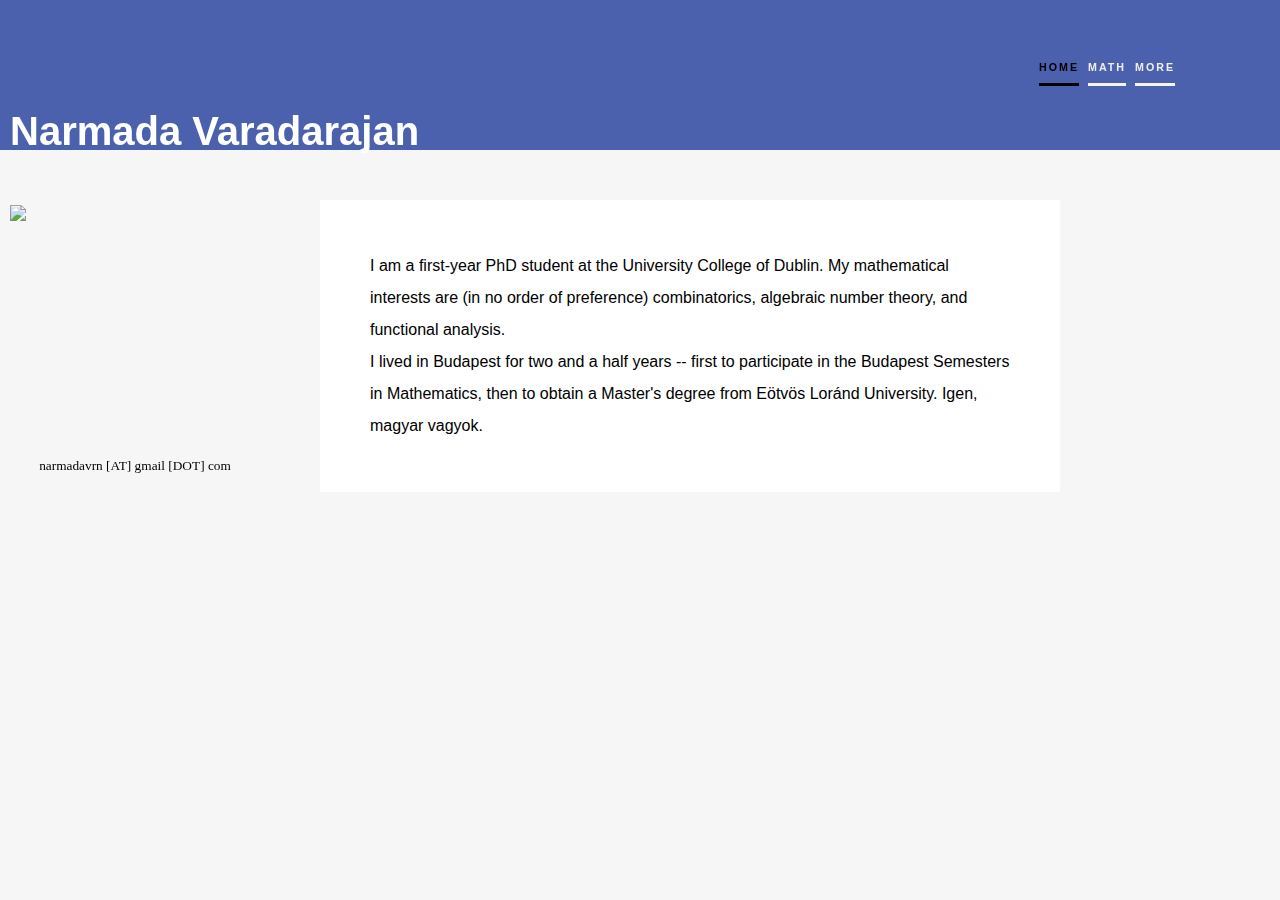
==== index.html @ 2fba57bf "Update index.html" ====
<!DOCTYPE html>
<html>
	<head>
		<title>Narmada Varadarajan</title>
		<link rel="stylesheet" type="text/css" href="/css/main.css">
		<meta name="viewport" content="width=device-width, initial-scale=1.0">

	<script>	
window.onscroll = function() {scrollFunction()};
	function scrollFunction() {
  if (document.body.scrollTop > 50 || document.documentElement.scrollTop > 50) {
   	 document.getElementById("topbar").style.height = "50px";
	  document.getElementById("title").style.fontSize = "12pt";
	  document.getElementById("links").style.height = "20px";
	  document.getElementById("links").style.padding = "15px";
  } else {
   	 document.getElementById("topbar").style.height = "150px";
	  document.getElementById("title").style.fontSize = "30pt";
	  document.getElementById("links").style.height = "50px";
	  document.getElementById("links").style.padding = "50px";
  }
}
		</script>		
	</head>
	<body>
		<div id="topbar">
			<div id="title"> Narmada Varadarajan </div>
		<div id="links">
			<a href="/" class="active">Home</a>
			<a href="/math">Math</a>
			<a href="/more">More</a>
		</div>	
		</div>
		<div id="sbimg">	
		<img src="photo.JPG">	
		</div>	
		<div id="email"> narmadavrn [AT] gmail [DOT] com</div>
		<div id="content">
		<div class="desc">		    
		I am a first-year PhD student at the University College of Dublin.
		My mathematical interests are (in no order of preference) combinatorics, algebraic number theory, and functional analysis.	
		<br />
		I lived in Budapest for two and a half years -- first to participate in the Budapest Semesters in Mathematics, then to obtain a Master's degree from
		E&ouml;tv&ouml;s Lor&aacute;nd University.
		Igen, magyar vagyok.
		</div>	 
		</div>
	</body>
</html>
---- css/main.css ----
body {
    background-color:#f6f6f6;
    line-height:200%;
}


h1 {
    font-size: 14px;
    font-family:'Helvetica', 'Arial', 'Sans-Serif';
}
p {
    line-height: 2em;
}


 a{  
 color: #4c61ab;
 text-decoration: none;
 transition:0.4s;
}

 a:hover{
    color: #000;
    text-decoration: none;
    transition:0.4s;
}


#topbar {
    position:fixed;
    top:0px;
    left:0px;
    width:100%;
    height:150px;
    background-color:#4c61ad;
    text-align:center;
    z-index:1000;
    transition:0.2s;
}



#links{
        position:absolute;
        right:50px;
        transition:0.2s;
        height:50px;
        padding:50px;
}

#links a {
        display:inline-block;
        color:#eee;
        letter-spacing:2px;
        font-family:'Helvetica'; 
        font-size:8pt;
        margin-right:5px;
        text-transform:uppercase;
        font-weight:bold;
        text-align:center;
        border-bottom:3px solid #f6f6f6;
 }

#links a:hover {
    color:#000;
    text-decoration:none;
    border-bottom:3px solid #000;
}
#links a.active {
    color:#000;
    text-decoration:none;
    border-bottom:3px solid #000;
}

#links a.active-link {
    color:#000;
    text-decoration:none;
    border-bottom:3px solid #000;
}

#title{
 font-family: 'Helvetica';
 font-size:30pt;
 font-weight:bold;
 color:#fff;  
 position:absolute;
 left:10px;
 bottom:3px;   
 transition:0.2s;   
}

#sbimg {
 position:fixed;
 left:10px;
 top:200px; 
 z-index:200;
}
#sbimg img{  
 display:inline-block;   
 max-width:250px;  
  height:auto;  
}

#email{
 position:fixed;
 left:10px;
 top:450px;
 width:250px;
 height:auto;
 text-align:center;
 font-size:10pt;   
}

@media screen and (max-width: 600px) {
    #sbimg{
     position:absolute;
     top:170px;       
     left:50%;
     margin-left:-75px;  
    }
    #sbimg img{
     display:block;   
     width:150px;  
    }
    
    #email{
      position:absolute;
     top:340px;       
     left:50%;
     width:150px;   
     margin-left:-75px;    
    }
}

.desc{
 font-family:'Helvetica', 'Arial', 'Sans-Serif';
 font-size:12pt;
 width:100%;  
  height:auto;  
}

.column{
    width:30%;
    height:auto;
    padding:5px;
    float:left;
}
.row{
 margin-top:5px;
 margin-bottom:5px;   
}
.row::after {
  content: "";
  clear: both;
  display: table;
}

.book{
    width:220px;
    height:150px;
    float:left;
    margin:3px;
}

@media screen and (max-width: 600px) {
    .book{
     display:block;
     max-width:100%;
     height:auto;   
    }

}

.cover{
 width:100px;
 height:150px;  
 float:left;
 margin:auto 0px auto 0px;   
}

.author{
 width:75px;
 height:120px;
 padding:30px 5px 5px 5px;
 font-size:8pt;
 float:left;
 margin:auto 5px;   
 line-height:100%;   
    
}

#content{
 position:absolute;
 top:200px;
 left:25%;
 padding:50px;
 background:#fff;
 width:50%;     
 z-index:500;   
}
#content li{
 padding: 5px;   
}
#content img{
 display:block;
 margin:auto;
 max-width:80%;
height:auto;  
}
@media screen and (max-width: 600px) {
    #content{
     position:absolute;
     top:370px;
     width:80%;
     left:5%;
     padding:5%;      
    }

}
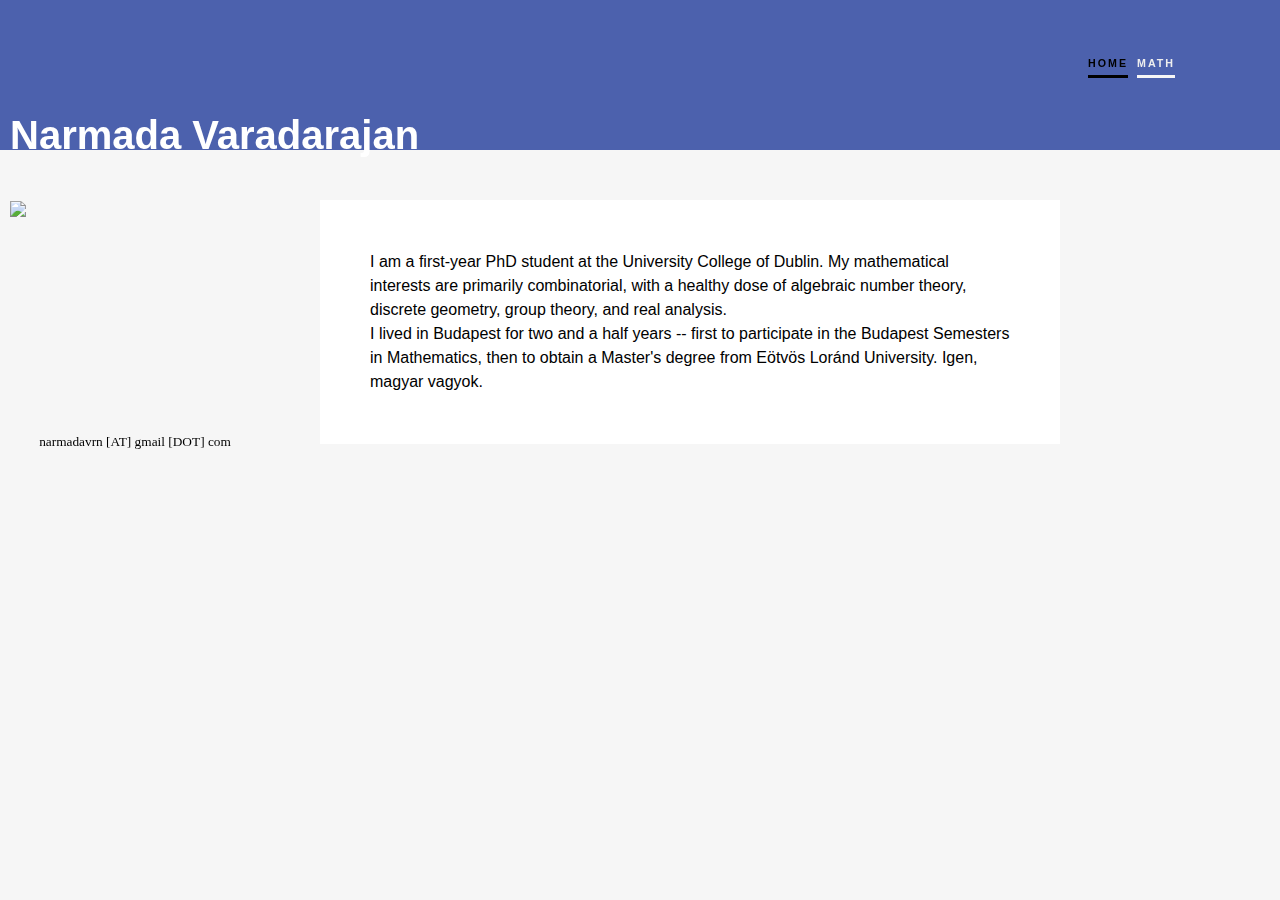
==== commit c19ec19d: "Update index.html" ====
--- a/index.html
+++ b/index.html
@@ -28,7 +28,6 @@
 		<div id="links">
 			<a href="/" class="active">Home</a>
 			<a href="/math">Math</a>
-			<a href="/more">More</a>
 		</div>	
 		</div>
 		<div id="sbimg">	
@@ -38,7 +37,7 @@
 		<div id="content">
 		<div class="desc">		    
 		I am a first-year PhD student at the University College of Dublin.
-		My mathematical interests are (in no order of preference) combinatorics, algebraic number theory, and functional analysis.	
+		My mathematical interests are primarily combinatorial, with a healthy dose of algebraic number theory, discrete geometry, group theory, and real analysis.	
 		<br />
 		I lived in Budapest for two and a half years -- first to participate in the Budapest Semesters in Mathematics, then to obtain a Master's degree from
 		E&ouml;tv&ouml;s Lor&aacute;nd University.
--- a/css/main.css
+++ b/css/main.css
@@ -1,6 +1,6 @@
 body {
     background-color:#f6f6f6;
-    line-height:200%;
+    line-height:150%;
 }
 
 
@@ -8,9 +8,7 @@
     font-size: 14px;
     font-family:'Helvetica', 'Arial', 'Sans-Serif';
 }
-p {
-    line-height: 2em;
-}
+
 
 
  a{  
@@ -104,7 +102,7 @@
 #email{
  position:fixed;
  left:10px;
- top:450px;
+ top:430px;
  width:250px;
  height:auto;
  text-align:center;
@@ -125,10 +123,9 @@
     
     #email{
       position:absolute;
-     top:340px;       
-     left:50%;
-     width:150px;   
-     margin-left:-75px;    
+     top:315px;       
+     left:10%;
+     width:80%;   
     }
 }
 
@@ -210,7 +207,7 @@
 @media screen and (max-width: 600px) {
     #content{
      position:absolute;
-     top:370px;
+     top:350px;
      width:80%;
      left:5%;
      padding:5%;      
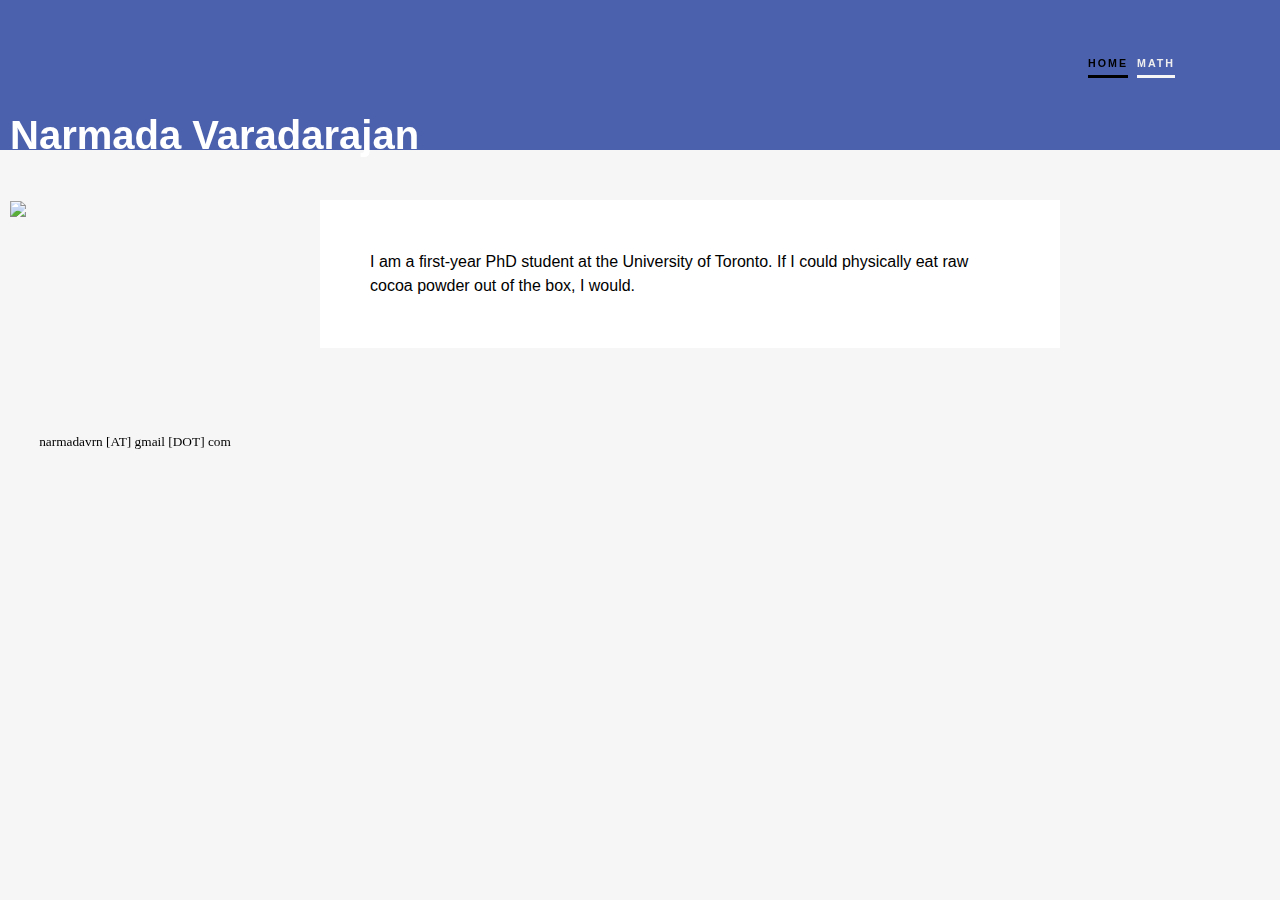
==== commit c9ce8379: "Update index.html" ====
--- a/index.html
+++ b/index.html
@@ -36,12 +36,8 @@
 		<div id="email"> narmadavrn [AT] gmail [DOT] com</div>
 		<div id="content">
 		<div class="desc">		    
-		I am a first-year PhD student at the University College of Dublin.
-		My mathematical interests are primarily combinatorial, with a healthy dose of algebraic number theory, discrete geometry, group theory, and real analysis.	
-		<br />
-		I lived in Budapest for two and a half years -- first to participate in the Budapest Semesters in Mathematics, then to obtain a Master's degree from
-		E&ouml;tv&ouml;s Lor&aacute;nd University.
-		Igen, magyar vagyok.
+		I am a first-year PhD student at the University of Toronto.
+			If I could physically eat raw cocoa powder out of the box, I would.
 		</div>	 
 		</div>
 	</body>
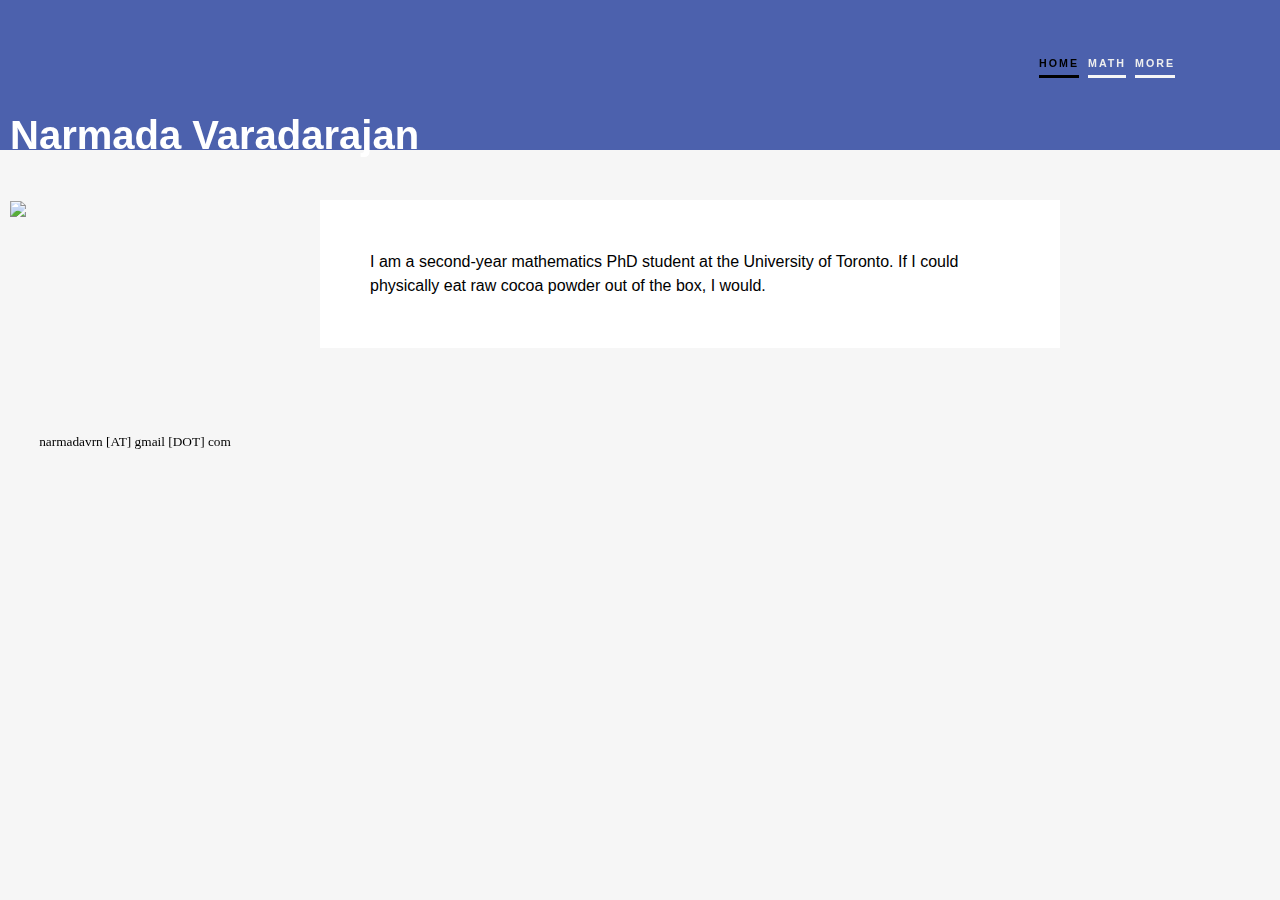
==== commit 651146e2: "Update index.html" ====
--- a/index.html
+++ b/index.html
@@ -28,6 +28,7 @@
 		<div id="links">
 			<a href="/" class="active">Home</a>
 			<a href="/math">Math</a>
+			<a href="/more">More</a>
 		</div>	
 		</div>
 		<div id="sbimg">	
@@ -36,7 +37,7 @@
 		<div id="email"> narmadavrn [AT] gmail [DOT] com</div>
 		<div id="content">
 		<div class="desc">		    
-		I am a first-year PhD student at the University of Toronto.
+		I am a second-year mathematics PhD student at the University of Toronto.
 			If I could physically eat raw cocoa powder out of the box, I would.
 		</div>	 
 		</div>
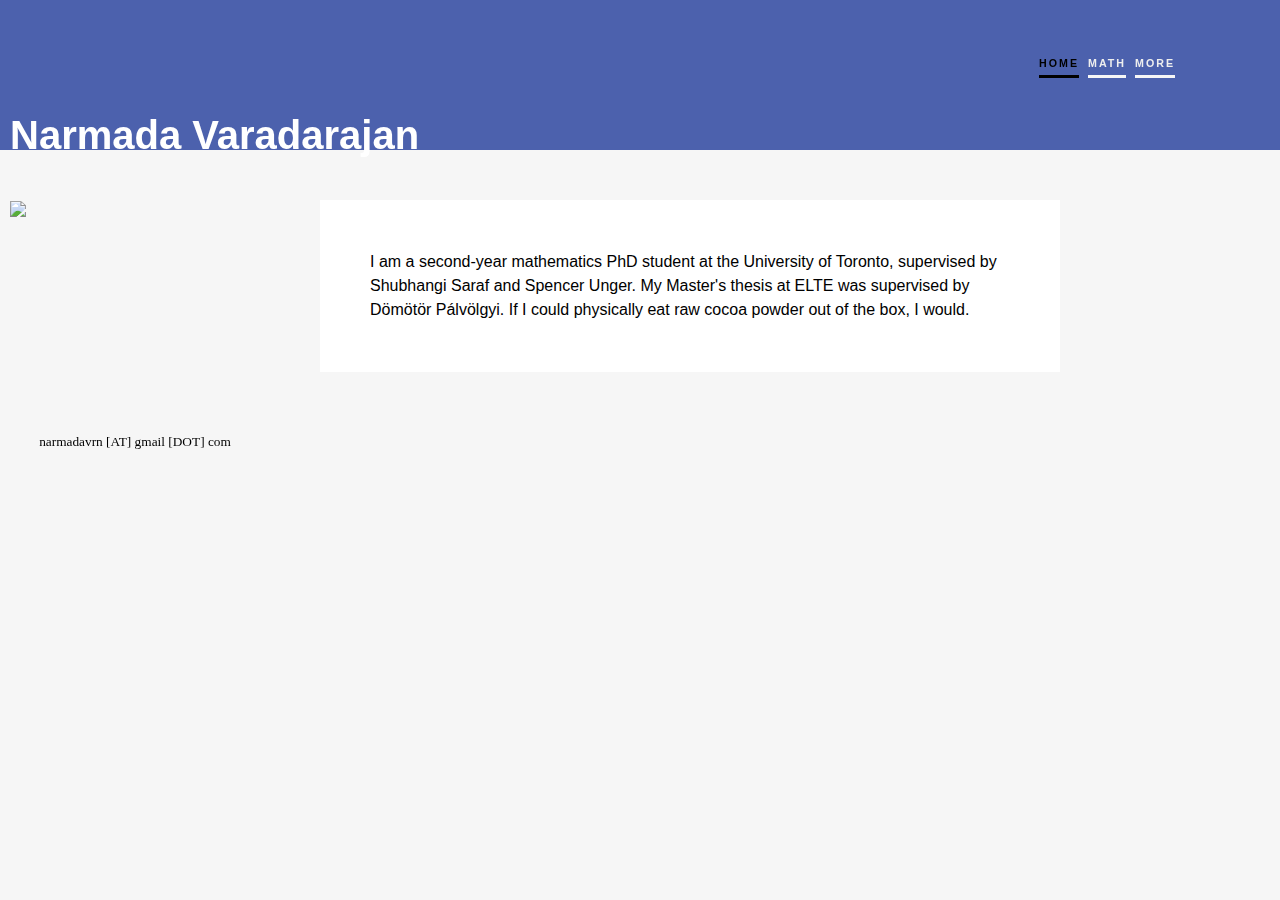
==== commit 935bae64: "Update index.html" ====
--- a/index.html
+++ b/index.html
@@ -37,7 +37,8 @@
 		<div id="email"> narmadavrn [AT] gmail [DOT] com</div>
 		<div id="content">
 		<div class="desc">		    
-		I am a second-year mathematics PhD student at the University of Toronto.
+		I am a second-year mathematics PhD student at the University of Toronto, supervised by Shubhangi Saraf and Spencer Unger.
+			My Master's thesis at ELTE was supervised by D&#246;m&#246;t&#246;r P&#225;lv&#246;lgyi.
 			If I could physically eat raw cocoa powder out of the box, I would.
 		</div>	 
 		</div>
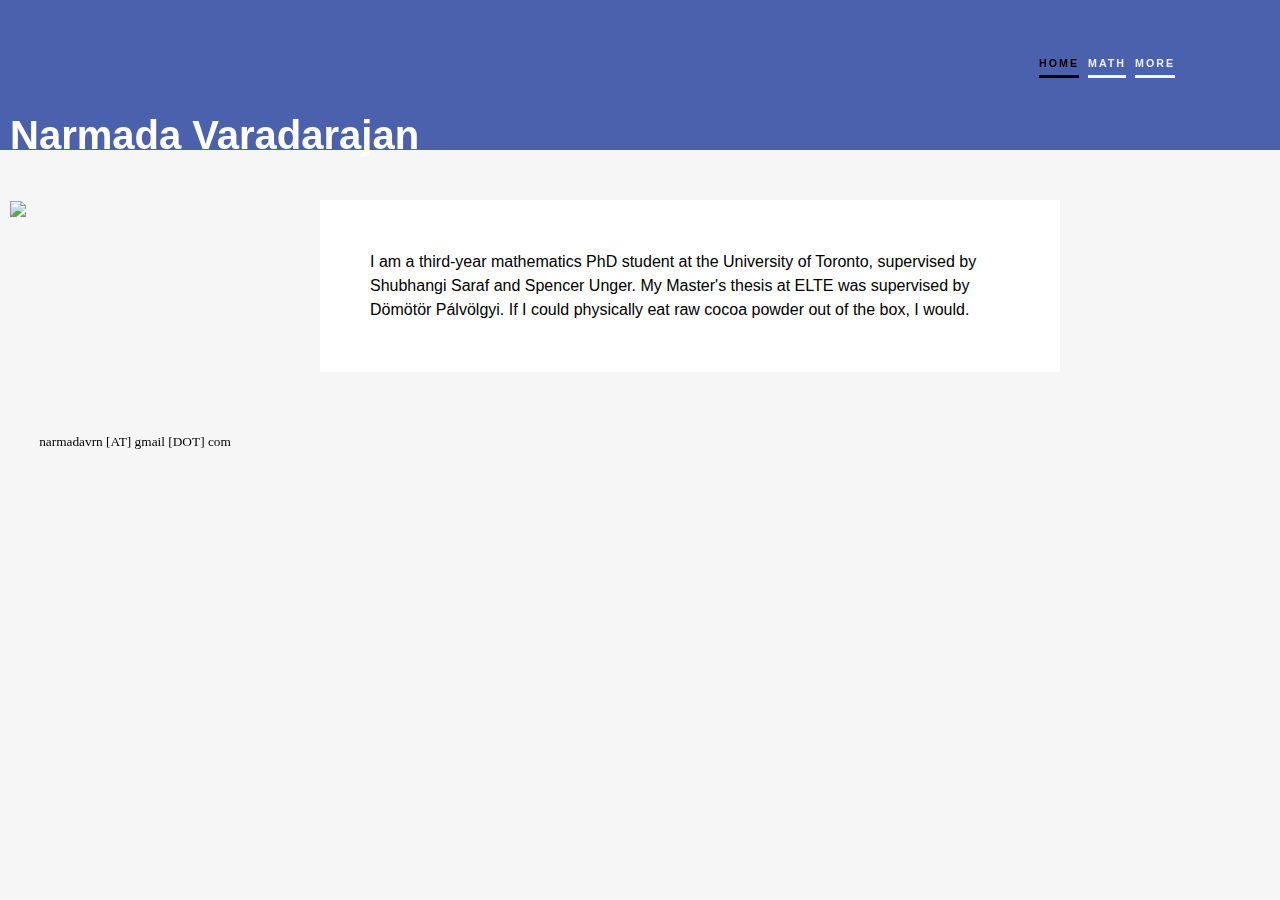
==== commit 3afe9a06: "Update index.html" ====
--- a/index.html
+++ b/index.html
@@ -37,7 +37,7 @@
 		<div id="email"> narmadavrn [AT] gmail [DOT] com</div>
 		<div id="content">
 		<div class="desc">		    
-		I am a second-year mathematics PhD student at the University of Toronto, supervised by Shubhangi Saraf and Spencer Unger.
+		I am a third-year mathematics PhD student at the University of Toronto, supervised by Shubhangi Saraf and Spencer Unger.
 			My Master's thesis at ELTE was supervised by D&#246;m&#246;t&#246;r P&#225;lv&#246;lgyi.
 			If I could physically eat raw cocoa powder out of the box, I would.
 		</div>	 
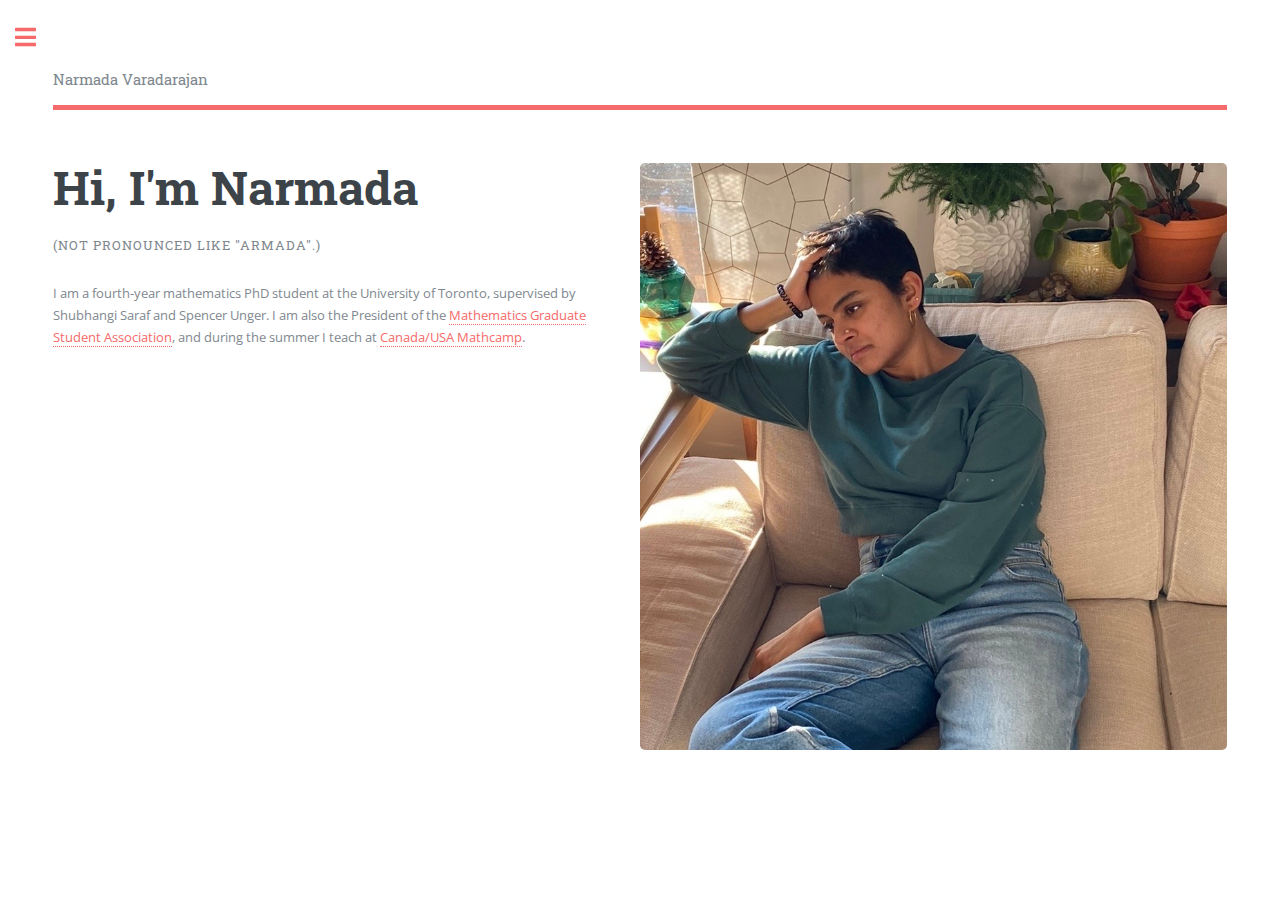
==== commit cf45b566: "Add files via upload" ====
--- a/index.html
+++ b/index.html
@@ -1,46 +1,96 @@
-<!DOCTYPE html>
-<html>
-	<head>
-		<title>Narmada Varadarajan</title>
-		<link rel="stylesheet" type="text/css" href="/css/main.css">
-		<meta name="viewport" content="width=device-width, initial-scale=1.0">
-
-	<script>	
-window.onscroll = function() {scrollFunction()};
-	function scrollFunction() {
-  if (document.body.scrollTop > 50 || document.documentElement.scrollTop > 50) {
-   	 document.getElementById("topbar").style.height = "50px";
-	  document.getElementById("title").style.fontSize = "12pt";
-	  document.getElementById("links").style.height = "20px";
-	  document.getElementById("links").style.padding = "15px";
-  } else {
-   	 document.getElementById("topbar").style.height = "150px";
-	  document.getElementById("title").style.fontSize = "30pt";
-	  document.getElementById("links").style.height = "50px";
-	  document.getElementById("links").style.padding = "50px";
-  }
-}
-		</script>		
-	</head>
-	<body>
-		<div id="topbar">
-			<div id="title"> Narmada Varadarajan </div>
-		<div id="links">
-			<a href="/" class="active">Home</a>
-			<a href="/math">Math</a>
-			<a href="/more">More</a>
-		</div>	
-		</div>
-		<div id="sbimg">	
-		<img src="photo.JPG">	
-		</div>	
-		<div id="email"> narmadavrn [AT] gmail [DOT] com</div>
-		<div id="content">
-		<div class="desc">		    
-		I am a third-year mathematics PhD student at the University of Toronto, supervised by Shubhangi Saraf and Spencer Unger.
-			My Master's thesis at ELTE was supervised by D&#246;m&#246;t&#246;r P&#225;lv&#246;lgyi.
-			If I could physically eat raw cocoa powder out of the box, I would.
-		</div>	 
-		</div>
-	</body>
-</html>
+<!DOCTYPE HTML>
+<!--
+	Editorial by HTML5 UP
+	html5up.net | @ajlkn
+	Free for personal and commercial use under the CCA 3.0 license (html5up.net/license)
+-->
+<html>
+	<head>
+		<title>Narmada</title>
+		<meta charset="utf-8" />
+		<meta name="viewport" content="width=device-width, initial-scale=1, user-scalable=no" />
+		<link rel="stylesheet" href="assets/css/main.css" />
+	</head>
+	<body class="is-preload">
+
+		<!-- Wrapper -->
+			<div id="wrapper">
+
+				<!-- Main -->
+					<div id="main">
+						<div class="inner">
+
+							<!-- Header -->
+								<header id="header">
+									<a href="index.html" class="logo">Narmada Varadarajan</a>
+						
+								</header>
+
+							<!-- Banner -->
+								<section id="banner">
+									<div class="content">
+										<header>
+											<h1>Hi, I'm Narmada</h1>
+											<p>(Not pronounced like "armada".)</p>
+										</header>
+										<p>I am a fourth-year mathematics PhD student at the University of Toronto, supervised by Shubhangi Saraf and Spencer Unger.
+										I am also the President of the <a href="https://www.math.utoronto.ca/mgsa/">Mathematics Graduate Student Association</a>, and during the summer I teach at <a href="https://mathcamp.org/">Canada/USA Mathcamp</a>.</p>
+									</div>
+									<span class="image object">
+										<img src="images/couch.jpg" alt="" />
+									</span>
+								</section>
+						</div>
+					</div>
+
+								
+				<!-- Sidebar -->
+					<div id="sidebar">
+						<div class="inner">
+
+							<!-- Menu -->
+								<nav id="menu">
+									<header class="major">
+										<h2>Menu</h2>
+									</header>
+									<ul>
+										<li><a href="index.html">Home</a></li>
+										<li><a href="math.html">Math</a></li>
+										<li><a href="teaching.html">Teaching and outreach</a></li>
+										<li><a href="more.html">And more</a></li>
+									</ul>
+								</nav>
+
+							<!-- Section -->
+								<section>
+									<header class="major">
+										<h2>Contact</h2>
+									</header>
+									<ul class="contact">
+										<li class="icon solid fa-envelope">narmadavrn [AT] gmail [DOT] com</li>
+										<!--
+										<li class="icon solid fa-home">1234 Somewhere Road #8254<br />
+										Nashville, TN 00000-0000</li>
+										-->
+									</ul>
+								</section>
+
+							<!-- Footer -->
+								<footer id="footer">
+									<p class="copyright">&copy; Design: <a href="https://html5up.net">HTML5 UP</a>.</p>
+								</footer>
+
+						</div>
+					</div>
+
+			</div>
+
+		<!-- Scripts -->
+			<script src="assets/js/jquery.min.js"></script>
+			<script src="assets/js/browser.min.js"></script>
+			<script src="assets/js/breakpoints.min.js"></script>
+			<script src="assets/js/util.js"></script>
+			<script src="assets/js/main.js"></script>
+
+	</body>
+</html>
--- a/assets/css/main.css
+++ b/assets/css/main.css
@@ -0,0 +1,2273 @@
+@import url(fontawesome-all.min.css);
+@import url("https://fonts.googleapis.com/css?family=Open+Sans:400,600,400italic,600italic|Roboto+Slab:400,700");
+/*
+	Editorial by HTML5 UP
+	html5up.net | @ajlkn
+	Free for personal and commercial use under the CCA 3.0 license (html5up.net/license)
+*/
+html, body, div, span, applet, object,
+iframe, h1, h2, h3, h4, h5, h6, p, blockquote,
+pre, a, abbr, acronym, address, big, cite,
+code, del, dfn, em, img, ins, kbd, q, s, samp,
+small, strike, strong, sub, sup, tt, var, b,
+u, i, center, dl, dt, dd, ol, ul, li, fieldset,
+form, label, legend, table, caption, tbody,
+tfoot, thead, tr, th, td, article, aside,
+canvas, details, embed, figure, figcaption,
+footer, header, hgroup, menu, nav, output, ruby,
+section, summary, time, mark, audio, video {
+  margin: 0;
+  padding: 0;
+  border: 0;
+  font-size: 100%;
+  font: inherit;
+  vertical-align: baseline; }
+
+article, aside, details, figcaption, figure,
+footer, header, hgroup, menu, nav, section {
+  display: block; }
+
+body {
+  line-height: 1; }
+
+ol, ul {
+  list-style: none; }
+
+blockquote, q {
+  quotes: none; }
+  blockquote:before, blockquote:after, q:before, q:after {
+    content: '';
+    content: none; }
+
+table {
+  border-collapse: collapse;
+  border-spacing: 0; }
+
+body {
+  -webkit-text-size-adjust: none; }
+
+mark {
+  background-color: transparent;
+  color: inherit; }
+
+input::-moz-focus-inner {
+  border: 0;
+  padding: 0; }
+
+input, select, textarea {
+  -moz-appearance: none;
+  -webkit-appearance: none;
+  -ms-appearance: none;
+  appearance: none; }
+
+/* Basic */
+@-ms-viewport {
+  width: device-width; }
+
+body {
+  -ms-overflow-style: scrollbar; }
+
+@media screen and (max-width: 480px) {
+  html, body {
+    min-width: 320px; } }
+
+html {
+  box-sizing: border-box; }
+
+*, *:before, *:after {
+  box-sizing: inherit; }
+
+body {
+  background: #ffffff; }
+  body.is-preload *, body.is-preload *:before, body.is-preload *:after, body.is-resizing *, body.is-resizing *:before, body.is-resizing *:after {
+    -moz-animation: none !important;
+    -webkit-animation: none !important;
+    -ms-animation: none !important;
+    animation: none !important;
+    -moz-transition: none !important;
+    -webkit-transition: none !important;
+    -ms-transition: none !important;
+    transition: none !important; }
+
+/* Type */
+body, input, select, textarea {
+  color: #7f888f;
+  font-family: "Open Sans", sans-serif;
+  font-size: 13pt;
+  font-weight: 400;
+  line-height: 1.65; }
+  @media screen and (max-width: 1680px) {
+    body, input, select, textarea {
+      font-size: 11pt; } }
+  @media screen and (max-width: 1280px) {
+    body, input, select, textarea {
+      font-size: 10pt; } }
+  @media screen and (max-width: 360px) {
+    body, input, select, textarea {
+      font-size: 9pt; } }
+
+a {
+  -moz-transition: color 0.2s ease-in-out, border-bottom-color 0.2s ease-in-out;
+  -webkit-transition: color 0.2s ease-in-out, border-bottom-color 0.2s ease-in-out;
+  -ms-transition: color 0.2s ease-in-out, border-bottom-color 0.2s ease-in-out;
+  transition: color 0.2s ease-in-out, border-bottom-color 0.2s ease-in-out;
+  border-bottom: dotted 1px;
+  color: #f56a6a;
+  text-decoration: none; }
+  a:hover {
+    border-bottom-color: #f56a6a;
+    color: #f56a6a !important; }
+    a:hover strong {
+      color: inherit; }
+
+strong, b {
+  color: #3d4449;
+  font-weight: 600; }
+
+em, i {
+  font-style: italic; }
+
+p {
+  margin: 0 0 2em 0; }
+
+h1, h2, h3, h4, h5, h6 {
+  color: #3d4449;
+  font-family: "Roboto Slab", serif;
+  font-weight: 700;
+  line-height: 1.5;
+  margin: 0 0 1em 0; }
+  h1 a, h2 a, h3 a, h4 a, h5 a, h6 a {
+    color: inherit;
+    text-decoration: none;
+    border-bottom: 0; }
+
+h1 {
+  font-size: 4em;
+  margin: 0 0 0.5em 0;
+  line-height: 1.3; }
+
+h2 {
+  font-size: 1.75em; }
+
+h3 {
+  font-size: 1.25em; }
+
+h4 {
+  font-size: 1.1em; }
+
+h5 {
+  font-size: 0.9em; }
+
+h6 {
+  font-size: 0.7em; }
+
+@media screen and (max-width: 1680px) {
+  h1 {
+    font-size: 3.5em; } }
+
+@media screen and (max-width: 980px) {
+  h1 {
+    font-size: 3.25em; } }
+
+@media screen and (max-width: 736px) {
+  h1 {
+    font-size: 2em;
+    line-height: 1.4; }
+  h2 {
+    font-size: 1.5em; } }
+
+sub {
+  font-size: 0.8em;
+  position: relative;
+  top: 0.5em; }
+
+sup {
+  font-size: 0.8em;
+  position: relative;
+  top: -0.5em; }
+
+blockquote {
+  border-left: solid 3px rgba(210, 215, 217, 0.75);
+  font-style: italic;
+  margin: 0 0 2em 0;
+  padding: 0.5em 0 0.5em 2em; }
+
+code {
+  background: rgba(230, 235, 237, 0.25);
+  border-radius: 0.375em;
+  border: solid 1px rgba(210, 215, 217, 0.75);
+  font-family: "Courier New", monospace;
+  font-size: 0.9em;
+  margin: 0 0.25em;
+  padding: 0.25em 0.65em; }
+
+pre {
+  -webkit-overflow-scrolling: touch;
+  font-family: "Courier New", monospace;
+  font-size: 0.9em;
+  margin: 0 0 2em 0; }
+  pre code {
+    display: block;
+    line-height: 1.75;
+    padding: 1em 1.5em;
+    overflow-x: auto; }
+
+hr {
+  border: 0;
+  border-bottom: solid 1px rgba(210, 215, 217, 0.75);
+  margin: 2em 0; }
+  hr.major {
+    margin: 3em 0; }
+
+.align-left {
+  text-align: left; }
+
+.align-center {
+  text-align: center; }
+
+.align-right {
+  text-align: right; }
+
+/* Row */
+.row {
+  display: flex;
+  flex-wrap: wrap;
+  box-sizing: border-box;
+  align-items: stretch; }
+  .row > * {
+    box-sizing: border-box; }
+  .row.gtr-uniform > * > :last-child {
+    margin-bottom: 0; }
+  .row.aln-left {
+    justify-content: flex-start; }
+  .row.aln-center {
+    justify-content: center; }
+  .row.aln-right {
+    justify-content: flex-end; }
+  .row.aln-top {
+    align-items: flex-start; }
+  .row.aln-middle {
+    align-items: center; }
+  .row.aln-bottom {
+    align-items: flex-end; }
+  .row > .imp {
+    order: -1; }
+  .row > .col-1 {
+    width: 8.33333%; }
+  .row > .off-1 {
+    margin-left: 8.33333%; }
+  .row > .col-2 {
+    width: 16.66667%; }
+  .row > .off-2 {
+    margin-left: 16.66667%; }
+  .row > .col-3 {
+    width: 25%; }
+  .row > .off-3 {
+    margin-left: 25%; }
+  .row > .col-4 {
+    width: 33.33333%; }
+  .row > .off-4 {
+    margin-left: 33.33333%; }
+  .row > .col-5 {
+    width: 41.66667%; }
+  .row > .off-5 {
+    margin-left: 41.66667%; }
+  .row > .col-6 {
+    width: 50%; }
+  .row > .off-6 {
+    margin-left: 50%; }
+  .row > .col-7 {
+    width: 58.33333%; }
+  .row > .off-7 {
+    margin-left: 58.33333%; }
+  .row > .col-8 {
+    width: 66.66667%; }
+  .row > .off-8 {
+    margin-left: 66.66667%; }
+  .row > .col-9 {
+    width: 75%; }
+  .row > .off-9 {
+    margin-left: 75%; }
+  .row > .col-10 {
+    width: 83.33333%; }
+  .row > .off-10 {
+    margin-left: 83.33333%; }
+  .row > .col-11 {
+    width: 91.66667%; }
+  .row > .off-11 {
+    margin-left: 91.66667%; }
+  .row > .col-12 {
+    width: 100%; }
+  .row > .off-12 {
+    margin-left: 100%; }
+  .row.gtr-0 {
+    margin-top: 0;
+    margin-left: 0em; }
+    .row.gtr-0 > * {
+      padding: 0 0 0 0em; }
+    .row.gtr-0.gtr-uniform {
+      margin-top: 0em; }
+      .row.gtr-0.gtr-uniform > * {
+        padding-top: 0em; }
+  .row.gtr-25 {
+    margin-top: 0;
+    margin-left: -0.375em; }
+    .row.gtr-25 > * {
+      padding: 0 0 0 0.375em; }
+    .row.gtr-25.gtr-uniform {
+      margin-top: -0.375em; }
+      .row.gtr-25.gtr-uniform > * {
+        padding-top: 0.375em; }
+  .row.gtr-50 {
+    margin-top: 0;
+    margin-left: -0.75em; }
+    .row.gtr-50 > * {
+      padding: 0 0 0 0.75em; }
+    .row.gtr-50.gtr-uniform {
+      margin-top: -0.75em; }
+      .row.gtr-50.gtr-uniform > * {
+        padding-top: 0.75em; }
+  .row {
+    margin-top: 0;
+    margin-left: -1.5em; }
+    .row > * {
+      padding: 0 0 0 1.5em; }
+    .row.gtr-uniform {
+      margin-top: -1.5em; }
+      .row.gtr-uniform > * {
+        padding-top: 1.5em; }
+  .row.gtr-150 {
+    margin-top: 0;
+    margin-left: -2.25em; }
+    .row.gtr-150 > * {
+      padding: 0 0 0 2.25em; }
+    .row.gtr-150.gtr-uniform {
+      margin-top: -2.25em; }
+      .row.gtr-150.gtr-uniform > * {
+        padding-top: 2.25em; }
+  .row.gtr-200 {
+    margin-top: 0;
+    margin-left: -3em; }
+    .row.gtr-200 > * {
+      padding: 0 0 0 3em; }
+    .row.gtr-200.gtr-uniform {
+      margin-top: -3em; }
+      .row.gtr-200.gtr-uniform > * {
+        padding-top: 3em; }
+  @media screen and (max-width: 1680px) {
+    .row {
+      display: flex;
+      flex-wrap: wrap;
+      box-sizing: border-box;
+      align-items: stretch; }
+      .row > * {
+        box-sizing: border-box; }
+      .row.gtr-uniform > * > :last-child {
+        margin-bottom: 0; }
+      .row.aln-left {
+        justify-content: flex-start; }
+      .row.aln-center {
+        justify-content: center; }
+      .row.aln-right {
+        justify-content: flex-end; }
+      .row.aln-top {
+        align-items: flex-start; }
+      .row.aln-middle {
+        align-items: center; }
+      .row.aln-bottom {
+        align-items: flex-end; }
+      .row > .imp-xlarge {
+        order: -1; }
+      .row > .col-1-xlarge {
+        width: 8.33333%; }
+      .row > .off-1-xlarge {
+        margin-left: 8.33333%; }
+      .row > .col-2-xlarge {
+        width: 16.66667%; }
+      .row > .off-2-xlarge {
+        margin-left: 16.66667%; }
+      .row > .col-3-xlarge {
+        width: 25%; }
+      .row > .off-3-xlarge {
+        margin-left: 25%; }
+      .row > .col-4-xlarge {
+        width: 33.33333%; }
+      .row > .off-4-xlarge {
+        margin-left: 33.33333%; }
+      .row > .col-5-xlarge {
+        width: 41.66667%; }
+      .row > .off-5-xlarge {
+        margin-left: 41.66667%; }
+      .row > .col-6-xlarge {
+        width: 50%; }
+      .row > .off-6-xlarge {
+        margin-left: 50%; }
+      .row > .col-7-xlarge {
+        width: 58.33333%; }
+      .row > .off-7-xlarge {
+        margin-left: 58.33333%; }
+      .row > .col-8-xlarge {
+        width: 66.66667%; }
+      .row > .off-8-xlarge {
+        margin-left: 66.66667%; }
+      .row > .col-9-xlarge {
+        width: 75%; }
+      .row > .off-9-xlarge {
+        margin-left: 75%; }
+      .row > .col-10-xlarge {
+        width: 83.33333%; }
+      .row > .off-10-xlarge {
+        margin-left: 83.33333%; }
+      .row > .col-11-xlarge {
+        width: 91.66667%; }
+      .row > .off-11-xlarge {
+        margin-left: 91.66667%; }
+      .row > .col-12-xlarge {
+        width: 100%; }
+      .row > .off-12-xlarge {
+        margin-left: 100%; }
+      .row.gtr-0 {
+        margin-top: 0;
+        margin-left: 0em; }
+        .row.gtr-0 > * {
+          padding: 0 0 0 0em; }
+        .row.gtr-0.gtr-uniform {
+          margin-top: 0em; }
+          .row.gtr-0.gtr-uniform > * {
+            padding-top: 0em; }
+      .row.gtr-25 {
+        margin-top: 0;
+        margin-left: -0.375em; }
+        .row.gtr-25 > * {
+          padding: 0 0 0 0.375em; }
+        .row.gtr-25.gtr-uniform {
+          margin-top: -0.375em; }
+          .row.gtr-25.gtr-uniform > * {
+            padding-top: 0.375em; }
+      .row.gtr-50 {
+        margin-top: 0;
+        margin-left: -0.75em; }
+        .row.gtr-50 > * {
+          padding: 0 0 0 0.75em; }
+        .row.gtr-50.gtr-uniform {
+          margin-top: -0.75em; }
+          .row.gtr-50.gtr-uniform > * {
+            padding-top: 0.75em; }
+      .row {
+        margin-top: 0;
+        margin-left: -1.5em; }
+        .row > * {
+          padding: 0 0 0 1.5em; }
+        .row.gtr-uniform {
+          margin-top: -1.5em; }
+          .row.gtr-uniform > * {
+            padding-top: 1.5em; }
+      .row.gtr-150 {
+        margin-top: 0;
+        margin-left: -2.25em; }
+        .row.gtr-150 > * {
+          padding: 0 0 0 2.25em; }
+        .row.gtr-150.gtr-uniform {
+          margin-top: -2.25em; }
+          .row.gtr-150.gtr-uniform > * {
+            padding-top: 2.25em; }
+      .row.gtr-200 {
+        margin-top: 0;
+        margin-left: -3em; }
+        .row.gtr-200 > * {
+          padding: 0 0 0 3em; }
+        .row.gtr-200.gtr-uniform {
+          margin-top: -3em; }
+          .row.gtr-200.gtr-uniform > * {
+            padding-top: 3em; } }
+  @media screen and (max-width: 1280px) {
+    .row {
+      display: flex;
+      flex-wrap: wrap;
+      box-sizing: border-box;
+      align-items: stretch; }
+      .row > * {
+        box-sizing: border-box; }
+      .row.gtr-uniform > * > :last-child {
+        margin-bottom: 0; }
+      .row.aln-left {
+        justify-content: flex-start; }
+      .row.aln-center {
+        justify-content: center; }
+      .row.aln-right {
+        justify-content: flex-end; }
+      .row.aln-top {
+        align-items: flex-start; }
+      .row.aln-middle {
+        align-items: center; }
+      .row.aln-bottom {
+        align-items: flex-end; }
+      .row > .imp-large {
+        order: -1; }
+      .row > .col-1-large {
+        width: 8.33333%; }
+      .row > .off-1-large {
+        margin-left: 8.33333%; }
+      .row > .col-2-large {
+        width: 16.66667%; }
+      .row > .off-2-large {
+        margin-left: 16.66667%; }
+      .row > .col-3-large {
+        width: 25%; }
+      .row > .off-3-large {
+        margin-left: 25%; }
+      .row > .col-4-large {
+        width: 33.33333%; }
+      .row > .off-4-large {
+        margin-left: 33.33333%; }
+      .row > .col-5-large {
+        width: 41.66667%; }
+      .row > .off-5-large {
+        margin-left: 41.66667%; }
+      .row > .col-6-large {
+        width: 50%; }
+      .row > .off-6-large {
+        margin-left: 50%; }
+      .row > .col-7-large {
+        width: 58.33333%; }
+      .row > .off-7-large {
+        margin-left: 58.33333%; }
+      .row > .col-8-large {
+        width: 66.66667%; }
+      .row > .off-8-large {
+        margin-left: 66.66667%; }
+      .row > .col-9-large {
+        width: 75%; }
+      .row > .off-9-large {
+        margin-left: 75%; }
+      .row > .col-10-large {
+        width: 83.33333%; }
+      .row > .off-10-large {
+        margin-left: 83.33333%; }
+      .row > .col-11-large {
+        width: 91.66667%; }
+      .row > .off-11-large {
+        margin-left: 91.66667%; }
+      .row > .col-12-large {
+        width: 100%; }
+      .row > .off-12-large {
+        margin-left: 100%; }
+      .row.gtr-0 {
+        margin-top: 0;
+        margin-left: 0em; }
+        .row.gtr-0 > * {
+          padding: 0 0 0 0em; }
+        .row.gtr-0.gtr-uniform {
+          margin-top: 0em; }
+          .row.gtr-0.gtr-uniform > * {
+            padding-top: 0em; }
+      .row.gtr-25 {
+        margin-top: 0;
+        margin-left: -0.375em; }
+        .row.gtr-25 > * {
+          padding: 0 0 0 0.375em; }
+        .row.gtr-25.gtr-uniform {
+          margin-top: -0.375em; }
+          .row.gtr-25.gtr-uniform > * {
+            padding-top: 0.375em; }
+      .row.gtr-50 {
+        margin-top: 0;
+        margin-left: -0.75em; }
+        .row.gtr-50 > * {
+          padding: 0 0 0 0.75em; }
+        .row.gtr-50.gtr-uniform {
+          margin-top: -0.75em; }
+          .row.gtr-50.gtr-uniform > * {
+            padding-top: 0.75em; }
+      .row {
+        margin-top: 0;
+        margin-left: -1.5em; }
+        .row > * {
+          padding: 0 0 0 1.5em; }
+        .row.gtr-uniform {
+          margin-top: -1.5em; }
+          .row.gtr-uniform > * {
+            padding-top: 1.5em; }
+      .row.gtr-150 {
+        margin-top: 0;
+        margin-left: -2.25em; }
+        .row.gtr-150 > * {
+          padding: 0 0 0 2.25em; }
+        .row.gtr-150.gtr-uniform {
+          margin-top: -2.25em; }
+          .row.gtr-150.gtr-uniform > * {
+            padding-top: 2.25em; }
+      .row.gtr-200 {
+        margin-top: 0;
+        margin-left: -3em; }
+        .row.gtr-200 > * {
+          padding: 0 0 0 3em; }
+        .row.gtr-200.gtr-uniform {
+          margin-top: -3em; }
+          .row.gtr-200.gtr-uniform > * {
+            padding-top: 3em; } }
+  @media screen and (max-width: 980px) {
+    .row {
+      display: flex;
+      flex-wrap: wrap;
+      box-sizing: border-box;
+      align-items: stretch; }
+      .row > * {
+        box-sizing: border-box; }
+      .row.gtr-uniform > * > :last-child {
+        margin-bottom: 0; }
+      .row.aln-left {
+        justify-content: flex-start; }
+      .row.aln-center {
+        justify-content: center; }
+      .row.aln-right {
+        justify-content: flex-end; }
+      .row.aln-top {
+        align-items: flex-start; }
+      .row.aln-middle {
+        align-items: center; }
+      .row.aln-bottom {
+        align-items: flex-end; }
+      .row > .imp-medium {
+        order: -1; }
+      .row > .col-1-medium {
+        width: 8.33333%; }
+      .row > .off-1-medium {
+        margin-left: 8.33333%; }
+      .row > .col-2-medium {
+        width: 16.66667%; }
+      .row > .off-2-medium {
+        margin-left: 16.66667%; }
+      .row > .col-3-medium {
+        width: 25%; }
+      .row > .off-3-medium {
+        margin-left: 25%; }
+      .row > .col-4-medium {
+        width: 33.33333%; }
+      .row > .off-4-medium {
+        margin-left: 33.33333%; }
+      .row > .col-5-medium {
+        width: 41.66667%; }
+      .row > .off-5-medium {
+        margin-left: 41.66667%; }
+      .row > .col-6-medium {
+        width: 50%; }
+      .row > .off-6-medium {
+        margin-left: 50%; }
+      .row > .col-7-medium {
+        width: 58.33333%; }
+      .row > .off-7-medium {
+        margin-left: 58.33333%; }
+      .row > .col-8-medium {
+        width: 66.66667%; }
+      .row > .off-8-medium {
+        margin-left: 66.66667%; }
+      .row > .col-9-medium {
+        width: 75%; }
+      .row > .off-9-medium {
+        margin-left: 75%; }
+      .row > .col-10-medium {
+        width: 83.33333%; }
+      .row > .off-10-medium {
+        margin-left: 83.33333%; }
+      .row > .col-11-medium {
+        width: 91.66667%; }
+      .row > .off-11-medium {
+        margin-left: 91.66667%; }
+      .row > .col-12-medium {
+        width: 100%; }
+      .row > .off-12-medium {
+        margin-left: 100%; }
+      .row.gtr-0 {
+        margin-top: 0;
+        margin-left: 0em; }
+        .row.gtr-0 > * {
+          padding: 0 0 0 0em; }
+        .row.gtr-0.gtr-uniform {
+          margin-top: 0em; }
+          .row.gtr-0.gtr-uniform > * {
+            padding-top: 0em; }
+      .row.gtr-25 {
+        margin-top: 0;
+        margin-left: -0.375em; }
+        .row.gtr-25 > * {
+          padding: 0 0 0 0.375em; }
+        .row.gtr-25.gtr-uniform {
+          margin-top: -0.375em; }
+          .row.gtr-25.gtr-uniform > * {
+            padding-top: 0.375em; }
+      .row.gtr-50 {
+        margin-top: 0;
+        margin-left: -0.75em; }
+        .row.gtr-50 > * {
+          padding: 0 0 0 0.75em; }
+        .row.gtr-50.gtr-uniform {
+          margin-top: -0.75em; }
+          .row.gtr-50.gtr-uniform > * {
+            padding-top: 0.75em; }
+      .row {
+        margin-top: 0;
+        margin-left: -1.5em; }
+        .row > * {
+          padding: 0 0 0 1.5em; }
+        .row.gtr-uniform {
+          margin-top: -1.5em; }
+          .row.gtr-uniform > * {
+            padding-top: 1.5em; }
+      .row.gtr-150 {
+        margin-top: 0;
+        margin-left: -2.25em; }
+        .row.gtr-150 > * {
+          padding: 0 0 0 2.25em; }
+        .row.gtr-150.gtr-uniform {
+          margin-top: -2.25em; }
+          .row.gtr-150.gtr-uniform > * {
+            padding-top: 2.25em; }
+      .row.gtr-200 {
+        margin-top: 0;
+        margin-left: -3em; }
+        .row.gtr-200 > * {
+          padding: 0 0 0 3em; }
+        .row.gtr-200.gtr-uniform {
+          margin-top: -3em; }
+          .row.gtr-200.gtr-uniform > * {
+            padding-top: 3em; } }
+  @media screen and (max-width: 736px) {
+    .row {
+      display: flex;
+      flex-wrap: wrap;
+      box-sizing: border-box;
+      align-items: stretch; }
+      .row > * {
+        box-sizing: border-box; }
+      .row.gtr-uniform > * > :last-child {
+        margin-bottom: 0; }
+      .row.aln-left {
+        justify-content: flex-start; }
+      .row.aln-center {
+        justify-content: center; }
+      .row.aln-right {
+        justify-content: flex-end; }
+      .row.aln-top {
+        align-items: flex-start; }
+      .row.aln-middle {
+        align-items: center; }
+      .row.aln-bottom {
+        align-items: flex-end; }
+      .row > .imp-small {
+        order: -1; }
+      .row > .col-1-small {
+        width: 8.33333%; }
+      .row > .off-1-small {
+        margin-left: 8.33333%; }
+      .row > .col-2-small {
+        width: 16.66667%; }
+      .row > .off-2-small {
+        margin-left: 16.66667%; }
+      .row > .col-3-small {
+        width: 25%; }
+      .row > .off-3-small {
+        margin-left: 25%; }
+      .row > .col-4-small {
+        width: 33.33333%; }
+      .row > .off-4-small {
+        margin-left: 33.33333%; }
+      .row > .col-5-small {
+        width: 41.66667%; }
+      .row > .off-5-small {
+        margin-left: 41.66667%; }
+      .row > .col-6-small {
+        width: 50%; }
+      .row > .off-6-small {
+        margin-left: 50%; }
+      .row > .col-7-small {
+        width: 58.33333%; }
+      .row > .off-7-small {
+        margin-left: 58.33333%; }
+      .row > .col-8-small {
+        width: 66.66667%; }
+      .row > .off-8-small {
+        margin-left: 66.66667%; }
+      .row > .col-9-small {
+        width: 75%; }
+      .row > .off-9-small {
+        margin-left: 75%; }
+      .row > .col-10-small {
+        width: 83.33333%; }
+      .row > .off-10-small {
+        margin-left: 83.33333%; }
+      .row > .col-11-small {
+        width: 91.66667%; }
+      .row > .off-11-small {
+        margin-left: 91.66667%; }
+      .row > .col-12-small {
+        width: 100%; }
+      .row > .off-12-small {
+        margin-left: 100%; }
+      .row.gtr-0 {
+        margin-top: 0;
+        margin-left: 0em; }
+        .row.gtr-0 > * {
+          padding: 0 0 0 0em; }
+        .row.gtr-0.gtr-uniform {
+          margin-top: 0em; }
+          .row.gtr-0.gtr-uniform > * {
+            padding-top: 0em; }
+      .row.gtr-25 {
+        margin-top: 0;
+        margin-left: -0.375em; }
+        .row.gtr-25 > * {
+          padding: 0 0 0 0.375em; }
+        .row.gtr-25.gtr-uniform {
+          margin-top: -0.375em; }
+          .row.gtr-25.gtr-uniform > * {
+            padding-top: 0.375em; }
+      .row.gtr-50 {
+        margin-top: 0;
+        margin-left: -0.75em; }
+        .row.gtr-50 > * {
+          padding: 0 0 0 0.75em; }
+        .row.gtr-50.gtr-uniform {
+          margin-top: -0.75em; }
+          .row.gtr-50.gtr-uniform > * {
+            padding-top: 0.75em; }
+      .row {
+        margin-top: 0;
+        margin-left: -1.5em; }
+        .row > * {
+          padding: 0 0 0 1.5em; }
+        .row.gtr-uniform {
+          margin-top: -1.5em; }
+          .row.gtr-uniform > * {
+            padding-top: 1.5em; }
+      .row.gtr-150 {
+        margin-top: 0;
+        margin-left: -2.25em; }
+        .row.gtr-150 > * {
+          padding: 0 0 0 2.25em; }
+        .row.gtr-150.gtr-uniform {
+          margin-top: -2.25em; }
+          .row.gtr-150.gtr-uniform > * {
+            padding-top: 2.25em; }
+      .row.gtr-200 {
+        margin-top: 0;
+        margin-left: -3em; }
+        .row.gtr-200 > * {
+          padding: 0 0 0 3em; }
+        .row.gtr-200.gtr-uniform {
+          margin-top: -3em; }
+          .row.gtr-200.gtr-uniform > * {
+            padding-top: 3em; } }
+  @media screen and (max-width: 480px) {
+    .row {
+      display: flex;
+      flex-wrap: wrap;
+      box-sizing: border-box;
+      align-items: stretch; }
+      .row > * {
+        box-sizing: border-box; }
+      .row.gtr-uniform > * > :last-child {
+        margin-bottom: 0; }
+      .row.aln-left {
+        justify-content: flex-start; }
+      .row.aln-center {
+        justify-content: center; }
+      .row.aln-right {
+        justify-content: flex-end; }
+      .row.aln-top {
+        align-items: flex-start; }
+      .row.aln-middle {
+        align-items: center; }
+      .row.aln-bottom {
+        align-items: flex-end; }
+      .row > .imp-xsmall {
+        order: -1; }
+      .row > .col-1-xsmall {
+        width: 8.33333%; }
+      .row > .off-1-xsmall {
+        margin-left: 8.33333%; }
+      .row > .col-2-xsmall {
+        width: 16.66667%; }
+      .row > .off-2-xsmall {
+        margin-left: 16.66667%; }
+      .row > .col-3-xsmall {
+        width: 25%; }
+      .row > .off-3-xsmall {
+        margin-left: 25%; }
+      .row > .col-4-xsmall {
+        width: 33.33333%; }
+      .row > .off-4-xsmall {
+        margin-left: 33.33333%; }
+      .row > .col-5-xsmall {
+        width: 41.66667%; }
+      .row > .off-5-xsmall {
+        margin-left: 41.66667%; }
+      .row > .col-6-xsmall {
+        width: 50%; }
+      .row > .off-6-xsmall {
+        margin-left: 50%; }
+      .row > .col-7-xsmall {
+        width: 58.33333%; }
+      .row > .off-7-xsmall {
+        margin-left: 58.33333%; }
+      .row > .col-8-xsmall {
+        width: 66.66667%; }
+      .row > .off-8-xsmall {
+        margin-left: 66.66667%; }
+      .row > .col-9-xsmall {
+        width: 75%; }
+      .row > .off-9-xsmall {
+        margin-left: 75%; }
+      .row > .col-10-xsmall {
+        width: 83.33333%; }
+      .row > .off-10-xsmall {
+        margin-left: 83.33333%; }
+      .row > .col-11-xsmall {
+        width: 91.66667%; }
+      .row > .off-11-xsmall {
+        margin-left: 91.66667%; }
+      .row > .col-12-xsmall {
+        width: 100%; }
+      .row > .off-12-xsmall {
+        margin-left: 100%; }
+      .row.gtr-0 {
+        margin-top: 0;
+        margin-left: 0em; }
+        .row.gtr-0 > * {
+          padding: 0 0 0 0em; }
+        .row.gtr-0.gtr-uniform {
+          margin-top: 0em; }
+          .row.gtr-0.gtr-uniform > * {
+            padding-top: 0em; }
+      .row.gtr-25 {
+        margin-top: 0;
+        margin-left: -0.375em; }
+        .row.gtr-25 > * {
+          padding: 0 0 0 0.375em; }
+        .row.gtr-25.gtr-uniform {
+          margin-top: -0.375em; }
+          .row.gtr-25.gtr-uniform > * {
+            padding-top: 0.375em; }
+      .row.gtr-50 {
+        margin-top: 0;
+        margin-left: -0.75em; }
+        .row.gtr-50 > * {
+          padding: 0 0 0 0.75em; }
+        .row.gtr-50.gtr-uniform {
+          margin-top: -0.75em; }
+          .row.gtr-50.gtr-uniform > * {
+            padding-top: 0.75em; }
+      .row {
+        margin-top: 0;
+        margin-left: -1.5em; }
+        .row > * {
+          padding: 0 0 0 1.5em; }
+        .row.gtr-uniform {
+          margin-top: -1.5em; }
+          .row.gtr-uniform > * {
+            padding-top: 1.5em; }
+      .row.gtr-150 {
+        margin-top: 0;
+        margin-left: -2.25em; }
+        .row.gtr-150 > * {
+          padding: 0 0 0 2.25em; }
+        .row.gtr-150.gtr-uniform {
+          margin-top: -2.25em; }
+          .row.gtr-150.gtr-uniform > * {
+            padding-top: 2.25em; }
+      .row.gtr-200 {
+        margin-top: 0;
+        margin-left: -3em; }
+        .row.gtr-200 > * {
+          padding: 0 0 0 3em; }
+        .row.gtr-200.gtr-uniform {
+          margin-top: -3em; }
+          .row.gtr-200.gtr-uniform > * {
+            padding-top: 3em; } }
+
+/* Section/Article */
+section.special, article.special {
+  text-align: center; }
+
+header p {
+  font-family: "Roboto Slab", serif;
+  font-size: 1em;
+  font-weight: 400;
+  letter-spacing: 0.075em;
+  margin-top: -0.5em;
+  text-transform: uppercase; }
+
+header.major > :last-child {
+  border-bottom: solid 3px #f56a6a;
+  display: inline-block;
+  margin: 0 0 2em 0;
+  padding: 0 0.75em 0.5em 0; }
+
+header.main > :last-child {
+  margin: 0 0 1em 0; }
+
+/* Form */
+form {
+  margin: 0 0 2em 0; }
+
+label {
+  color: #3d4449;
+  display: block;
+  font-size: 0.9em;
+  font-weight: 600;
+  margin: 0 0 1em 0; }
+
+input[type="text"],
+input[type="password"],
+input[type="email"],
+input[type="tel"],
+input[type="search"],
+input[type="url"],
+select,
+textarea {
+  -moz-appearance: none;
+  -webkit-appearance: none;
+  -ms-appearance: none;
+  appearance: none;
+  background: #ffffff;
+  border-radius: 0.375em;
+  border: none;
+  border: solid 1px rgba(210, 215, 217, 0.75);
+  color: inherit;
+  display: block;
+  outline: 0;
+  padding: 0 1em;
+  text-decoration: none;
+  width: 100%; }
+  input[type="text"]:invalid,
+  input[type="password"]:invalid,
+  input[type="email"]:invalid,
+  input[type="tel"]:invalid,
+  input[type="search"]:invalid,
+  input[type="url"]:invalid,
+  select:invalid,
+  textarea:invalid {
+    box-shadow: none; }
+  input[type="text"]:focus,
+  input[type="password"]:focus,
+  input[type="email"]:focus,
+  input[type="tel"]:focus,
+  input[type="search"]:focus,
+  input[type="url"]:focus,
+  select:focus,
+  textarea:focus {
+    border-color: #f56a6a;
+    box-shadow: 0 0 0 1px #f56a6a; }
+
+select {
+  background-image: url("data:image/svg+xml;charset=utf8,%3Csvg xmlns='http://www.w3.org/2000/svg' width='40' height='40' preserveAspectRatio='none' viewBox='0 0 40 40'%3E%3Cpath d='M9.4,12.3l10.4,10.4l10.4-10.4c0.2-0.2,0.5-0.4,0.9-0.4c0.3,0,0.6,0.1,0.9,0.4l3.3,3.3c0.2,0.2,0.4,0.5,0.4,0.9 c0,0.4-0.1,0.6-0.4,0.9L20.7,31.9c-0.2,0.2-0.5,0.4-0.9,0.4c-0.3,0-0.6-0.1-0.9-0.4L4.3,17.3c-0.2-0.2-0.4-0.5-0.4-0.9 c0-0.4,0.1-0.6,0.4-0.9l3.3-3.3c0.2-0.2,0.5-0.4,0.9-0.4S9.1,12.1,9.4,12.3z' fill='rgba(210, 215, 217, 0.75)' /%3E%3C/svg%3E");
+  background-size: 1.25em;
+  background-repeat: no-repeat;
+  background-position: calc(100% - 1em) center;
+  height: 2.75em;
+  padding-right: 2.75em;
+  text-overflow: ellipsis; }
+  select option {
+    color: #3d4449;
+    background: #ffffff; }
+  select:focus::-ms-value {
+    background-color: transparent; }
+  select::-ms-expand {
+    display: none; }
+
+input[type="text"],
+input[type="password"],
+input[type="email"],
+input[type="tel"],
+input[type="search"],
+input[type="url"],
+select {
+  height: 2.75em; }
+
+textarea {
+  padding: 0.75em 1em; }
+
+input[type="checkbox"],
+input[type="radio"] {
+  -moz-appearance: none;
+  -webkit-appearance: none;
+  -ms-appearance: none;
+  appearance: none;
+  display: block;
+  float: left;
+  margin-right: -2em;
+  opacity: 0;
+  width: 1em;
+  z-index: -1; }
+  input[type="checkbox"] + label,
+  input[type="radio"] + label {
+    text-decoration: none;
+    color: #7f888f;
+    cursor: pointer;
+    display: inline-block;
+    font-size: 1em;
+    font-weight: 400;
+    padding-left: 2.4em;
+    padding-right: 0.75em;
+    position: relative; }
+    input[type="checkbox"] + label:before,
+    input[type="radio"] + label:before {
+      -moz-osx-font-smoothing: grayscale;
+      -webkit-font-smoothing: antialiased;
+      display: inline-block;
+      font-style: normal;
+      font-variant: normal;
+      text-rendering: auto;
+      line-height: 1;
+      text-transform: none !important;
+      font-family: 'Font Awesome 5 Free';
+      font-weight: 900; }
+    input[type="checkbox"] + label:before,
+    input[type="radio"] + label:before {
+      background: #ffffff;
+      border-radius: 0.375em;
+      border: solid 1px rgba(210, 215, 217, 0.75);
+      content: '';
+      display: inline-block;
+      font-size: 0.8em;
+      height: 2.0625em;
+      left: 0;
+      line-height: 2.0625em;
+      position: absolute;
+      text-align: center;
+      top: 0;
+      width: 2.0625em; }
+  input[type="checkbox"]:checked + label:before,
+  input[type="radio"]:checked + label:before {
+    background: #3d4449;
+    border-color: #3d4449;
+    color: #ffffff;
+    content: '\f00c'; }
+  input[type="checkbox"]:focus + label:before,
+  input[type="radio"]:focus + label:before {
+    border-color: #f56a6a;
+    box-shadow: 0 0 0 1px #f56a6a; }
+
+input[type="checkbox"] + label:before {
+  border-radius: 0.375em; }
+
+input[type="radio"] + label:before {
+  border-radius: 100%; }
+
+::-webkit-input-placeholder {
+  color: #9fa3a6 !important;
+  opacity: 1.0; }
+
+:-moz-placeholder {
+  color: #9fa3a6 !important;
+  opacity: 1.0; }
+
+::-moz-placeholder {
+  color: #9fa3a6 !important;
+  opacity: 1.0; }
+
+:-ms-input-placeholder {
+  color: #9fa3a6 !important;
+  opacity: 1.0; }
+
+/* Box */
+.box {
+  border-radius: 0.375em;
+  border: solid 1px rgba(210, 215, 217, 0.75);
+  margin-bottom: 2em;
+  padding: 1.5em; }
+  .box > :last-child,
+  .box > :last-child > :last-child,
+  .box > :last-child > :last-child > :last-child {
+    margin-bottom: 0; }
+  .box.alt {
+    border: 0;
+    border-radius: 0;
+    padding: 0; }
+
+/* Icon */
+.icon {
+  text-decoration: none;
+  border-bottom: none;
+  position: relative; }
+  .icon:before {
+    -moz-osx-font-smoothing: grayscale;
+    -webkit-font-smoothing: antialiased;
+    display: inline-block;
+    font-style: normal;
+    font-variant: normal;
+    text-rendering: auto;
+    line-height: 1;
+    text-transform: none !important;
+    font-family: 'Font Awesome 5 Free';
+    font-weight: 400; }
+  .icon > .label {
+    display: none; }
+  .icon:before {
+    line-height: inherit; }
+  .icon.solid:before {
+    font-weight: 900; }
+  .icon.brands:before {
+    font-family: 'Font Awesome 5 Brands'; }
+
+/* Image */
+.image {
+  border-radius: 0.375em;
+  border: 0;
+  display: inline-block;
+  position: relative; }
+  .image img {
+    border-radius: 0.375em;
+    display: block; }
+  .image.left, .image.right {
+    max-width: 40%; }
+    .image.left img, .image.right img {
+      width: 100%; }
+  .image.left {
+    float: left;
+    padding: 0 1.5em 1em 0;
+    top: 0.25em; }
+  .image.right {
+    float: right;
+    padding: 0 0 1em 1.5em;
+    top: 0.25em; }
+  .image.fit {
+    display: block;
+    margin: 0 0 2em 0;
+    width: 100%; }
+    .image.fit img {
+      width: 100%; }
+  .image.main {
+    display: block;
+    margin: 0 0 3em 0;
+    width: 100%; }
+    .image.main img {
+      width: 100%; }
+
+a.image {
+  overflow: hidden; }
+  a.image img {
+    -moz-transition: -moz-transform 0.2s ease;
+    -webkit-transition: -webkit-transform 0.2s ease;
+    -ms-transition: -ms-transform 0.2s ease;
+    transition: transform 0.2s ease; }
+  a.image:hover img {
+    -moz-transform: scale(1.075);
+    -webkit-transform: scale(1.075);
+    -ms-transform: scale(1.075);
+    transform: scale(1.075); }
+
+/* List */
+ol {
+  list-style: decimal;
+  margin: 0 0 2em 0;
+  padding-left: 1.25em; }
+  ol li {
+    padding-left: 0.25em; }
+
+ul {
+  list-style: disc;
+  margin: 0 0 2em 0;
+  padding-left: 1em; }
+  ul li {
+    padding-left: 0.5em; }
+  ul.alt {
+    list-style: none;
+    padding-left: 0; }
+    ul.alt li {
+      border-top: solid 1px rgba(210, 215, 217, 0.75);
+      padding: 0.5em 0; }
+      ul.alt li:first-child {
+        border-top: 0;
+        padding-top: 0; }
+
+dl {
+  margin: 0 0 2em 0; }
+  dl dt {
+    display: block;
+    font-weight: 600;
+    margin: 0 0 1em 0; }
+  dl dd {
+    margin-left: 2em; }
+
+/* Actions */
+ul.actions {
+  display: -moz-flex;
+  display: -webkit-flex;
+  display: -ms-flex;
+  display: flex;
+  cursor: default;
+  list-style: none;
+  margin-left: -1em;
+  padding-left: 0; }
+  ul.actions li {
+    padding: 0 0 0 1em;
+    vertical-align: middle; }
+  ul.actions.special {
+    -moz-justify-content: center;
+    -webkit-justify-content: center;
+    -ms-justify-content: center;
+    justify-content: center;
+    width: 100%;
+    margin-left: 0; }
+    ul.actions.special li:first-child {
+      padding-left: 0; }
+  ul.actions.stacked {
+    -moz-flex-direction: column;
+    -webkit-flex-direction: column;
+    -ms-flex-direction: column;
+    flex-direction: column;
+    margin-left: 0; }
+    ul.actions.stacked li {
+      padding: 1.3em 0 0 0; }
+      ul.actions.stacked li:first-child {
+        padding-top: 0; }
+  ul.actions.fit {
+    width: calc(100% + 1em); }
+    ul.actions.fit li {
+      -moz-flex-grow: 1;
+      -webkit-flex-grow: 1;
+      -ms-flex-grow: 1;
+      flex-grow: 1;
+      -moz-flex-shrink: 1;
+      -webkit-flex-shrink: 1;
+      -ms-flex-shrink: 1;
+      flex-shrink: 1;
+      width: 100%; }
+      ul.actions.fit li > * {
+        width: 100%; }
+    ul.actions.fit.stacked {
+      width: 100%; }
+
+/* Icons */
+ul.icons {
+  cursor: default;
+  list-style: none;
+  padding-left: 0; }
+  ul.icons li {
+    display: inline-block;
+    padding: 0 1em 0 0; }
+    ul.icons li:last-child {
+      padding-right: 0; }
+    ul.icons li .icon {
+      color: inherit; }
+      ul.icons li .icon:before {
+        font-size: 1.25em; }
+
+/* Contact */
+ul.contact {
+  list-style: none;
+  padding: 0; }
+  ul.contact li {
+    text-decoration: none;
+    border-top: solid 1px rgba(210, 215, 217, 0.75);
+    margin: 1.5em 0 0 0;
+    padding: 1.5em 0 0 3em;
+    position: relative; }
+    ul.contact li:before {
+      -moz-osx-font-smoothing: grayscale;
+      -webkit-font-smoothing: antialiased;
+      display: inline-block;
+      font-style: normal;
+      font-variant: normal;
+      text-rendering: auto;
+      line-height: 1;
+      text-transform: none !important;
+      font-family: 'Font Awesome 5 Free';
+      font-weight: 400; }
+    ul.contact li:before {
+      color: #f56a6a;
+      display: inline-block;
+      font-size: 1.5em;
+      height: 1.125em;
+      left: 0;
+      line-height: 1.125em;
+      position: absolute;
+      text-align: center;
+      top: 1em;
+      width: 1.5em; }
+    ul.contact li:first-child {
+      border-top: 0;
+      margin-top: 0;
+      padding-top: 0; }
+      ul.contact li:first-child:before {
+        top: 0; }
+    ul.contact li a {
+      color: inherit; }
+
+/* Pagination */
+ul.pagination {
+  cursor: default;
+  list-style: none;
+  padding-left: 0; }
+  ul.pagination li {
+    display: inline-block;
+    padding-left: 0;
+    vertical-align: middle; }
+    ul.pagination li > .page {
+      -moz-transition: background-color 0.2s ease-in-out, color 0.2s ease-in-out;
+      -webkit-transition: background-color 0.2s ease-in-out, color 0.2s ease-in-out;
+      -ms-transition: background-color 0.2s ease-in-out, color 0.2s ease-in-out;
+      transition: background-color 0.2s ease-in-out, color 0.2s ease-in-out;
+      border-bottom: 0;
+      border-radius: 0.375em;
+      display: inline-block;
+      font-size: 0.8em;
+      font-weight: 600;
+      height: 2em;
+      line-height: 2em;
+      margin: 0 0.125em;
+      min-width: 2em;
+      padding: 0 0.5em;
+      text-align: center; }
+      ul.pagination li > .page.active {
+        background-color: #f56a6a;
+        color: #ffffff !important; }
+        ul.pagination li > .page.active:hover {
+          background-color: #f67878; }
+        ul.pagination li > .page.active:active {
+          background-color: #f45c5c; }
+    ul.pagination li:first-child {
+      padding-right: 0.75em; }
+    ul.pagination li:last-child {
+      padding-left: 0.75em; }
+  @media screen and (max-width: 480px) {
+    ul.pagination li:nth-child(n+2):nth-last-child(n+2) {
+      display: none; }
+    ul.pagination li:first-child {
+      padding-right: 0; } }
+
+/* Table */
+.table-wrapper {
+  -webkit-overflow-scrolling: touch;
+  overflow-x: auto; }
+
+table {
+  margin: 0 0 2em 0;
+  width: 100%; }
+  table tbody tr {
+    border: solid 1px rgba(210, 215, 217, 0.75);
+    border-left: 0;
+    border-right: 0; }
+    table tbody tr:nth-child(2n + 1) {
+      background-color: rgba(230, 235, 237, 0.25); }
+  table td {
+    padding: 0.75em 0.75em; }
+  table th {
+    color: #3d4449;
+    font-size: 0.9em;
+    font-weight: 600;
+    padding: 0 0.75em 0.75em 0.75em;
+    text-align: left; }
+  table thead {
+    border-bottom: solid 2px rgba(210, 215, 217, 0.75); }
+  table tfoot {
+    border-top: solid 2px rgba(210, 215, 217, 0.75); }
+  table.alt {
+    border-collapse: separate; }
+    table.alt tbody tr td {
+      border: solid 1px rgba(210, 215, 217, 0.75);
+      border-left-width: 0;
+      border-top-width: 0; }
+      table.alt tbody tr td:first-child {
+        border-left-width: 1px; }
+    table.alt tbody tr:first-child td {
+      border-top-width: 1px; }
+    table.alt thead {
+      border-bottom: 0; }
+    table.alt tfoot {
+      border-top: 0; }
+
+/* Button */
+input[type="submit"],
+input[type="reset"],
+input[type="button"],
+button,
+.button {
+  -moz-appearance: none;
+  -webkit-appearance: none;
+  -ms-appearance: none;
+  appearance: none;
+  -moz-transition: background-color 0.2s ease-in-out, color 0.2s ease-in-out;
+  -webkit-transition: background-color 0.2s ease-in-out, color 0.2s ease-in-out;
+  -ms-transition: background-color 0.2s ease-in-out, color 0.2s ease-in-out;
+  transition: background-color 0.2s ease-in-out, color 0.2s ease-in-out;
+  background-color: transparent;
+  border-radius: 0.375em;
+  border: 0;
+  box-shadow: inset 0 0 0 2px #f56a6a;
+  color: #f56a6a !important;
+  cursor: pointer;
+  display: inline-block;
+  font-family: "Roboto Slab", serif;
+  font-size: 0.8em;
+  font-weight: 700;
+  height: 3.5em;
+  letter-spacing: 0.075em;
+  line-height: 3.5em;
+  padding: 0 2.25em;
+  text-align: center;
+  text-decoration: none;
+  text-transform: uppercase;
+  white-space: nowrap; }
+  input[type="submit"]:hover,
+  input[type="reset"]:hover,
+  input[type="button"]:hover,
+  button:hover,
+  .button:hover {
+    background-color: rgba(245, 106, 106, 0.05); }
+  input[type="submit"]:active,
+  input[type="reset"]:active,
+  input[type="button"]:active,
+  button:active,
+  .button:active {
+    background-color: rgba(245, 106, 106, 0.15); }
+  input[type="submit"].icon:before,
+  input[type="reset"].icon:before,
+  input[type="button"].icon:before,
+  button.icon:before,
+  .button.icon:before {
+    margin-right: 0.5em; }
+  input[type="submit"].fit,
+  input[type="reset"].fit,
+  input[type="button"].fit,
+  button.fit,
+  .button.fit {
+    width: 100%; }
+  input[type="submit"].small,
+  input[type="reset"].small,
+  input[type="button"].small,
+  button.small,
+  .button.small {
+    font-size: 0.6em; }
+  input[type="submit"].large,
+  input[type="reset"].large,
+  input[type="button"].large,
+  button.large,
+  .button.large {
+    font-size: 1em;
+    height: 3.65em;
+    line-height: 3.65em; }
+  input[type="submit"].primary,
+  input[type="reset"].primary,
+  input[type="button"].primary,
+  button.primary,
+  .button.primary {
+    background-color: #f56a6a;
+    box-shadow: none;
+    color: #ffffff !important; }
+    input[type="submit"].primary:hover,
+    input[type="reset"].primary:hover,
+    input[type="button"].primary:hover,
+    button.primary:hover,
+    .button.primary:hover {
+      background-color: #f67878; }
+    input[type="submit"].primary:active,
+    input[type="reset"].primary:active,
+    input[type="button"].primary:active,
+    button.primary:active,
+    .button.primary:active {
+      background-color: #f45c5c; }
+  input[type="submit"].disabled, input[type="submit"]:disabled,
+  input[type="reset"].disabled,
+  input[type="reset"]:disabled,
+  input[type="button"].disabled,
+  input[type="button"]:disabled,
+  button.disabled,
+  button:disabled,
+  .button.disabled,
+  .button:disabled {
+    pointer-events: none;
+    opacity: 0.25; }
+
+/* Mini Posts */
+.mini-posts article {
+  border-top: solid 1px rgba(210, 215, 217, 0.75);
+  margin-top: 2em;
+  padding-top: 2em; }
+  .mini-posts article .image {
+    display: block;
+    margin: 0 0 1.5em 0; }
+    .mini-posts article .image img {
+      display: block;
+      width: 100%; }
+  .mini-posts article:first-child {
+    border-top: 0;
+    margin-top: 0;
+    padding-top: 0; }
+
+/* Features */
+.features {
+  display: -moz-flex;
+  display: -webkit-flex;
+  display: -ms-flex;
+  display: flex;
+  -moz-flex-wrap: wrap;
+  -webkit-flex-wrap: wrap;
+  -ms-flex-wrap: wrap;
+  flex-wrap: wrap;
+  margin: 0 0 2em -3em;
+  width: calc(100% + 3em); }
+  .features article {
+    -moz-align-items: center;
+    -webkit-align-items: center;
+    -ms-align-items: center;
+    align-items: center;
+    display: -moz-flex;
+    display: -webkit-flex;
+    display: -ms-flex;
+    display: flex;
+    margin: 0 0 3em 3em;
+    position: relative;
+    width: calc(50% - 3em); }
+    .features article:nth-child(2n - 1) {
+      margin-right: 1.5em; }
+    .features article:nth-child(2n) {
+      margin-left: 1.5em; }
+    .features article:nth-last-child(1), .features article:nth-last-child(2) {
+      margin-bottom: 0; }
+    .features article .icon {
+      -moz-flex-grow: 0;
+      -webkit-flex-grow: 0;
+      -ms-flex-grow: 0;
+      flex-grow: 0;
+      -moz-flex-shrink: 0;
+      -webkit-flex-shrink: 0;
+      -ms-flex-shrink: 0;
+      flex-shrink: 0;
+      display: block;
+      height: 10em;
+      line-height: 10em;
+      margin: 0 2em 0 0;
+      text-align: center;
+      width: 10em; }
+      .features article .icon:before {
+        color: #f56a6a;
+        font-size: 2.75rem;
+        position: relative;
+        top: 0.05em; }
+      .features article .icon:after {
+        -moz-transform: rotate(45deg);
+        -webkit-transform: rotate(45deg);
+        -ms-transform: rotate(45deg);
+        transform: rotate(45deg);
+        border-radius: 0.25rem;
+        border: solid 2px rgba(210, 215, 217, 0.75);
+        content: '';
+        display: block;
+        height: 7em;
+        left: 50%;
+        margin: -3.5em 0 0 -3.5em;
+        position: absolute;
+        top: 50%;
+        width: 7em; }
+    .features article .content {
+      -moz-flex-grow: 1;
+      -webkit-flex-grow: 1;
+      -ms-flex-grow: 1;
+      flex-grow: 1;
+      -moz-flex-shrink: 1;
+      -webkit-flex-shrink: 1;
+      -ms-flex-shrink: 1;
+      flex-shrink: 1;
+      width: 100%; }
+      .features article .content > :last-child {
+        margin-bottom: 0; }
+  @media screen and (max-width: 980px) {
+    .features {
+      margin: 0 0 2em 0;
+      width: 100%; }
+      .features article {
+        margin: 0 0 3em 0;
+        width: 100%; }
+        .features article:nth-child(2n - 1) {
+          margin-right: 0; }
+        .features article:nth-child(2n) {
+          margin-left: 0; }
+        .features article:nth-last-child(1), .features article:nth-last-child(2) {
+          margin-bottom: 3em; }
+        .features article:last-child {
+          margin-bottom: 0; }
+        .features article .icon {
+          height: 8em;
+          line-height: 8em;
+          width: 8em; }
+          .features article .icon:before {
+            font-size: 2.25rem; }
+          .features article .icon:after {
+            height: 6em;
+            margin: -3em 0 0 -3em;
+            width: 6em; } }
+  @media screen and (max-width: 480px) {
+    .features article {
+      -moz-flex-direction: column;
+      -webkit-flex-direction: column;
+      -ms-flex-direction: column;
+      flex-direction: column;
+      -moz-align-items: -moz-flex-start;
+      -webkit-align-items: -webkit-flex-start;
+      -ms-align-items: -ms-flex-start;
+      align-items: flex-start; }
+      .features article .icon {
+        height: 6em;
+        line-height: 6em;
+        margin: 0 0 1.5em 0;
+        width: 6em; }
+        .features article .icon:before {
+          font-size: 1.5rem; }
+        .features article .icon:after {
+          height: 4em;
+          margin: -2em 0 0 -2em;
+          width: 4em; } }
+  @media screen and (max-width: 480px) {
+    .features article .icon:before {
+      font-size: 1.25rem; } }
+
+/* Posts */
+.posts {
+  display: -moz-flex;
+  display: -webkit-flex;
+  display: -ms-flex;
+  display: flex;
+  -moz-flex-wrap: wrap;
+  -webkit-flex-wrap: wrap;
+  -ms-flex-wrap: wrap;
+  flex-wrap: wrap;
+  margin: 0 0 2em -6em;
+  width: calc(100% + 6em); }
+  .posts article {
+    -moz-flex-grow: 0;
+    -webkit-flex-grow: 0;
+    -ms-flex-grow: 0;
+    flex-grow: 0;
+    -moz-flex-shrink: 1;
+    -webkit-flex-shrink: 1;
+    -ms-flex-shrink: 1;
+    flex-shrink: 1;
+    margin: 0 0 6em 6em;
+    position: relative;
+    width: calc(33.33333% - 6em); }
+    .posts article:before {
+      background: rgba(210, 215, 217, 0.75);
+      content: '';
+      display: block;
+      height: calc(100% + 6em);
+      left: -3em;
+      position: absolute;
+      top: 0;
+      width: 1px; }
+    .posts article:after {
+      background: rgba(210, 215, 217, 0.75);
+      bottom: -3em;
+      content: '';
+      display: block;
+      height: 1px;
+      position: absolute;
+      right: 0;
+      width: calc(100% + 6em); }
+    .posts article > :last-child {
+      margin-bottom: 0; }
+    .posts article .image {
+      display: block;
+      margin: 0 0 2em 0; }
+      .posts article .image img {
+        display: block;
+        width: 100%; }
+  @media screen and (min-width: 1681px) {
+    .posts article:nth-child(3n + 1):before {
+      display: none; }
+    .posts article:nth-child(3n + 1):after {
+      width: 100%; }
+    .posts article:nth-last-child(1), .posts article:nth-last-child(2), .posts article:nth-last-child(3) {
+      margin-bottom: 0; }
+      .posts article:nth-last-child(1):before, .posts article:nth-last-child(2):before, .posts article:nth-last-child(3):before {
+        height: 100%; }
+      .posts article:nth-last-child(1):after, .posts article:nth-last-child(2):after, .posts article:nth-last-child(3):after {
+        display: none; } }
+  @media screen and (max-width: 1680px) {
+    .posts article {
+      width: calc(50% - 6em); }
+      .posts article:nth-last-child(3) {
+        margin-bottom: 6em; } }
+  @media screen and (min-width: 481px) and (max-width: 1680px) {
+    .posts article:nth-child(2n + 1):before {
+      display: none; }
+    .posts article:nth-child(2n + 1):after {
+      width: 100%; }
+    .posts article:nth-last-child(1), .posts article:nth-last-child(2) {
+      margin-bottom: 0; }
+      .posts article:nth-last-child(1):before, .posts article:nth-last-child(2):before {
+        height: 100%; }
+      .posts article:nth-last-child(1):after, .posts article:nth-last-child(2):after {
+        display: none; } }
+  @media screen and (max-width: 736px) {
+    .posts {
+      margin: 0 0 2em -4.5em;
+      width: calc(100% + 4.5em); }
+      .posts article {
+        margin: 0 0 4.5em 4.5em;
+        width: calc(50% - 4.5em); }
+        .posts article:before {
+          height: calc(100% + 4.5em);
+          left: -2.25em; }
+        .posts article:after {
+          bottom: -2.25em;
+          width: calc(100% + 4.5em); }
+        .posts article:nth-last-child(3) {
+          margin-bottom: 4.5em; } }
+  @media screen and (max-width: 480px) {
+    .posts {
+      margin: 0 0 2em 0;
+      width: 100%; }
+      .posts article {
+        margin: 0 0 4.5em 0;
+        width: 100%; }
+        .posts article:before {
+          display: none; }
+        .posts article:after {
+          width: 100%; }
+        .posts article:last-child {
+          margin-bottom: 0; }
+          .posts article:last-child:after {
+            display: none; } }
+
+/* Wrapper */
+#wrapper {
+  display: -moz-flex;
+  display: -webkit-flex;
+  display: -ms-flex;
+  display: flex;
+  -moz-flex-direction: row-reverse;
+  -webkit-flex-direction: row-reverse;
+  -ms-flex-direction: row-reverse;
+  flex-direction: row-reverse;
+  min-height: 100vh; }
+
+/* Main */
+#main {
+  -moz-flex-grow: 1;
+  -webkit-flex-grow: 1;
+  -ms-flex-grow: 1;
+  flex-grow: 1;
+  -moz-flex-shrink: 1;
+  -webkit-flex-shrink: 1;
+  -ms-flex-shrink: 1;
+  flex-shrink: 1;
+  width: 100%; }
+  #main > .inner {
+    padding: 0 6em 0.1em 6em ;
+    margin: 0 auto;
+    max-width: 110em; }
+    #main > .inner > section {
+      padding: 6em 0 4em 0 ;
+      border-top: solid 2px rgba(210, 215, 217, 0.75); }
+      #main > .inner > section:first-of-type {
+        border-top: 0 !important; }
+  @media screen and (max-width: 1680px) {
+    #main > .inner {
+      padding: 0 5em 0.1em 5em ; }
+      #main > .inner > section {
+        padding: 5em 0 3em 0 ; } }
+  @media screen and (max-width: 1280px) {
+    #main > .inner {
+      padding: 0 4em 0.1em 4em ; }
+      #main > .inner > section {
+        padding: 4em 0 2em 0 ; } }
+  @media screen and (max-width: 736px) {
+    #main > .inner {
+      padding: 0 2em 0.1em 2em ; }
+      #main > .inner > section {
+        padding: 3em 0 1em 0 ; } }
+
+/* Sidebar */
+#search form {
+  text-decoration: none;
+  position: relative; }
+  #search form:before {
+    -moz-osx-font-smoothing: grayscale;
+    -webkit-font-smoothing: antialiased;
+    display: inline-block;
+    font-style: normal;
+    font-variant: normal;
+    text-rendering: auto;
+    line-height: 1;
+    text-transform: none !important;
+    font-family: 'Font Awesome 5 Free';
+    font-weight: 900; }
+  #search form:before {
+    -moz-transform: scaleX(-1);
+    -webkit-transform: scaleX(-1);
+    -ms-transform: scaleX(-1);
+    transform: scaleX(-1);
+    color: #7f888f;
+    content: '\f002';
+    cursor: default;
+    display: block;
+    font-size: 1.5em;
+    height: 2em;
+    line-height: 2em;
+    opacity: 0.325;
+    position: absolute;
+    right: 0;
+    text-align: center;
+    top: 0;
+    width: 2em; }
+  #search form input[type="text"] {
+    padding-right: 2.75em; }
+
+#sidebar {
+  -moz-flex-grow: 0;
+  -webkit-flex-grow: 0;
+  -ms-flex-grow: 0;
+  flex-grow: 0;
+  -moz-flex-shrink: 0;
+  -webkit-flex-shrink: 0;
+  -ms-flex-shrink: 0;
+  flex-shrink: 0;
+  -moz-transition: margin-left 0.5s ease, box-shadow 0.5s ease;
+  -webkit-transition: margin-left 0.5s ease, box-shadow 0.5s ease;
+  -ms-transition: margin-left 0.5s ease, box-shadow 0.5s ease;
+  transition: margin-left 0.5s ease, box-shadow 0.5s ease;
+  background-color: #f5f6f7;
+  font-size: 0.9em;
+  position: relative;
+  width: 26em; }
+  #sidebar h2 {
+    font-size: 1.38889em; }
+  #sidebar > .inner {
+    padding: 2.22222em 2.22222em 2.44444em 2.22222em ;
+    position: relative;
+    width: 26em; }
+    #sidebar > .inner > * {
+      border-bottom: solid 2px rgba(210, 215, 217, 0.75);
+      margin: 0 0 3.5em 0;
+      padding: 0 0 3.5em 0; }
+      #sidebar > .inner > * > :last-child {
+        margin-bottom: 0; }
+      #sidebar > .inner > *:last-child {
+        border-bottom: 0;
+        margin-bottom: 0;
+        padding-bottom: 0; }
+    #sidebar > .inner > .alt {
+      background-color: #eff1f2;
+      border-bottom: 0;
+      margin: -2.22222em 0 4.44444em -2.22222em;
+      padding: 2.22222em;
+      width: calc(100% + 4.44444em); }
+  #sidebar .toggle {
+    text-decoration: none;
+    -moz-transition: left 0.5s ease;
+    -webkit-transition: left 0.5s ease;
+    -ms-transition: left 0.5s ease;
+    transition: left 0.5s ease;
+    -webkit-tap-highlight-color: rgba(255, 255, 255, 0);
+    border: 0;
+    display: block;
+    height: 7.5em;
+    left: 26em;
+    line-height: 7.5em;
+    outline: 0;
+    overflow: hidden;
+    position: absolute;
+    text-align: center;
+    text-indent: -15em;
+    white-space: nowrap;
+    top: 0;
+    width: 6em;
+    z-index: 10000; }
+    #sidebar .toggle:before {
+      -moz-osx-font-smoothing: grayscale;
+      -webkit-font-smoothing: antialiased;
+      display: inline-block;
+      font-style: normal;
+      font-variant: normal;
+      text-rendering: auto;
+      line-height: 1;
+      text-transform: none !important;
+      font-family: 'Font Awesome 5 Free';
+      font-weight: 900; }
+    #sidebar .toggle:before {
+      content: '\f0c9';
+      font-size: 2rem;
+      height: inherit;
+      left: 0;
+      line-height: inherit;
+      position: absolute;
+      text-indent: 0;
+      top: 0;
+      width: inherit; }
+  #sidebar.inactive {
+    margin-left: -26em; }
+  @media screen and (max-width: 1680px) {
+    #sidebar {
+      width: 24em; }
+      #sidebar > .inner {
+        padding: 1.66667em 1.66667em 1.33333em 1.66667em ;
+        width: 24em; }
+        #sidebar > .inner > .alt {
+          margin: -1.66667em 0 3.33333em -1.66667em;
+          padding: 1.66667em;
+          width: calc(100% + 3.33333em); }
+      #sidebar .toggle {
+        height: 6.25em;
+        left: 24em;
+        line-height: 6.25em;
+        text-indent: 5em;
+        width: 5em; }
+        #sidebar .toggle:before {
+          font-size: 1.5rem; }
+      #sidebar.inactive {
+        margin-left: -24em; } }
+  @media screen and (max-width: 1280px) {
+    #sidebar {
+      box-shadow: 0 0 5em 0 rgba(0, 0, 0, 0.175);
+      height: 100%;
+      left: 0;
+      position: fixed;
+      top: 0;
+      z-index: 10000; }
+      #sidebar.inactive {
+        box-shadow: none; }
+      #sidebar > .inner {
+        -webkit-overflow-scrolling: touch;
+        height: 100%;
+        left: 0;
+        overflow-x: hidden;
+        overflow-y: auto;
+        position: absolute;
+        top: 0; }
+        #sidebar > .inner:after {
+          content: '';
+          display: block;
+          height: 4em;
+          width: 100%; }
+      #sidebar .toggle {
+        text-indent: 6em;
+        width: 6em; }
+        #sidebar .toggle:before {
+          font-size: 1.5rem;
+          margin-left: -0.4375em; }
+      body.is-preload #sidebar {
+        display: none; } }
+  @media screen and (max-width: 736px) {
+    #sidebar .toggle {
+      text-indent: 7.25em;
+      width: 7.25em; }
+      #sidebar .toggle:before {
+        color: #7f888f;
+        margin-left: -0.0625em;
+        margin-top: -0.25em;
+        font-size: 1.1rem;
+        z-index: 1; }
+      #sidebar .toggle:after {
+        background: rgba(222, 225, 226, 0.75);
+        border-radius: 0.375em;
+        content: '';
+        height: 3.5em;
+        left: 1em;
+        position: absolute;
+        top: 1em;
+        width: 5em; } }
+
+/* Header */
+#header {
+  display: -moz-flex;
+  display: -webkit-flex;
+  display: -ms-flex;
+  display: flex;
+  border-bottom: solid 5px #f56a6a;
+  padding: 6em 0 1em 0;
+  position: relative; }
+  #header > * {
+    -moz-flex: 1;
+    -webkit-flex: 1;
+    -ms-flex: 1;
+    flex: 1;
+    margin-bottom: 0; }
+  #header .logo {
+    border-bottom: 0;
+    color: inherit;
+    font-family: "Roboto Slab", serif;
+    font-size: 1.125em; }
+  #header .icons {
+    text-align: right; }
+  @media screen and (max-width: 1680px) {
+    #header {
+      padding-top: 5em; } }
+  @media screen and (max-width: 736px) {
+    #header {
+      padding-top: 6.5em; }
+      #header .logo {
+        font-size: 1.25em;
+        margin: 0; }
+      #header .icons {
+        height: 5em;
+        line-height: 5em;
+        position: absolute;
+        right: -0.5em;
+        top: 0; } }
+
+/* Banner */
+#banner {
+  padding: 6em 0 4em 0 ;
+  display: -moz-flex;
+  display: -webkit-flex;
+  display: -ms-flex;
+  display: flex; }
+  #banner h1 {
+    margin-top: -0.125em; }
+  #banner .content {
+    -moz-flex-grow: 1;
+    -webkit-flex-grow: 1;
+    -ms-flex-grow: 1;
+    flex-grow: 1;
+    -moz-flex-shrink: 1;
+    -webkit-flex-shrink: 1;
+    -ms-flex-shrink: 1;
+    flex-shrink: 1;
+    width: 50%; }
+  #banner .image {
+    -moz-flex-grow: 0;
+    -webkit-flex-grow: 0;
+    -ms-flex-grow: 0;
+    flex-grow: 0;
+    -moz-flex-shrink: 0;
+    -webkit-flex-shrink: 0;
+    -ms-flex-shrink: 0;
+    flex-shrink: 0;
+    display: block;
+    margin: 0 0 2em 4em;
+    width: 50%; }
+    #banner .image img {
+      height: 100%;
+      -moz-object-fit: cover;
+      -webkit-object-fit: cover;
+      -ms-object-fit: cover;
+      object-fit: cover;
+      -moz-object-position: center;
+      -webkit-object-position: center;
+      -ms-object-position: center;
+      object-position: center;
+      width: 100%; }
+  @media screen and (orientation: portrait) {
+    #banner {
+      -moz-flex-direction: column-reverse;
+      -webkit-flex-direction: column-reverse;
+      -ms-flex-direction: column-reverse;
+      flex-direction: column-reverse; }
+      #banner h1 br {
+        display: none; }
+      #banner .content {
+        -moz-flex-grow: 0;
+        -webkit-flex-grow: 0;
+        -ms-flex-grow: 0;
+        flex-grow: 0;
+        -moz-flex-shrink: 0;
+        -webkit-flex-shrink: 0;
+        -ms-flex-shrink: 0;
+        flex-shrink: 0;
+        width: 100%; }
+      #banner .image {
+        -moz-flex-grow: 0;
+        -webkit-flex-grow: 0;
+        -ms-flex-grow: 0;
+        flex-grow: 0;
+        -moz-flex-shrink: 0;
+        -webkit-flex-shrink: 0;
+        -ms-flex-shrink: 0;
+        flex-shrink: 0;
+        margin: 0 0 4em 0;
+        height: 25em;
+        max-height: 50vh;
+        min-height: 18em;
+        width: 100%; } }
+  @media screen and (orientation: portrait) and (max-width: 480px) {
+    #banner .image {
+      max-height: 35vh; } }
+
+/* Footer */
+#footer .copyright {
+  color: #9fa3a6;
+  font-size: 0.9em; }
+  #footer .copyright a {
+    color: inherit; }
+
+/* Menu */
+#menu ul {
+  -moz-user-select: none;
+  -webkit-user-select: none;
+  -ms-user-select: none;
+  user-select: none;
+  color: #3d4449;
+  font-family: "Roboto Slab", serif;
+  font-weight: 400;
+  letter-spacing: 0.075em;
+  list-style: none;
+  margin-bottom: 0;
+  padding: 0;
+  text-transform: uppercase; }
+  #menu ul a, #menu ul span {
+    border-bottom: 0;
+    color: inherit;
+    cursor: pointer;
+    display: block;
+    font-size: 0.9em;
+    padding: 0.625em 0; }
+    #menu ul a:hover, #menu ul span:hover {
+      color: #f56a6a; }
+    #menu ul a.opener, #menu ul span.opener {
+      -moz-transition: color 0.2s ease-in-out;
+      -webkit-transition: color 0.2s ease-in-out;
+      -ms-transition: color 0.2s ease-in-out;
+      transition: color 0.2s ease-in-out;
+      text-decoration: none;
+      -webkit-tap-highlight-color: rgba(255, 255, 255, 0);
+      position: relative; }
+      #menu ul a.opener:before, #menu ul span.opener:before {
+        -moz-osx-font-smoothing: grayscale;
+        -webkit-font-smoothing: antialiased;
+        display: inline-block;
+        font-style: normal;
+        font-variant: normal;
+        text-rendering: auto;
+        line-height: 1;
+        text-transform: none !important;
+        font-family: 'Font Awesome 5 Free';
+        font-weight: 900; }
+      #menu ul a.opener:before, #menu ul span.opener:before {
+        -moz-transition: color 0.2s ease-in-out, -moz-transform 0.2s ease-in-out;
+        -webkit-transition: color 0.2s ease-in-out, -webkit-transform 0.2s ease-in-out;
+        -ms-transition: color 0.2s ease-in-out, -ms-transform 0.2s ease-in-out;
+        transition: color 0.2s ease-in-out, transform 0.2s ease-in-out;
+        color: #9fa3a6;
+        content: '\f078';
+        position: absolute;
+        right: 0; }
+      #menu ul a.opener:hover:before, #menu ul span.opener:hover:before {
+        color: #f56a6a; }
+      #menu ul a.opener.active + ul, #menu ul span.opener.active + ul {
+        display: block; }
+      #menu ul a.opener.active:before, #menu ul span.opener.active:before {
+        -moz-transform: rotate(-180deg);
+        -webkit-transform: rotate(-180deg);
+        -ms-transform: rotate(-180deg);
+        transform: rotate(-180deg); }
+
+#menu > ul > li {
+  border-top: solid 1px rgba(210, 215, 217, 0.75);
+  margin: 0.5em 0 0 0;
+  padding: 0.5em 0 0 0; }
+  #menu > ul > li > ul {
+    color: #9fa3a6;
+    display: none;
+    margin: 0.5em 0 1.5em 0;
+    padding-left: 1em; }
+    #menu > ul > li > ul a, #menu > ul > li > ul span {
+      font-size: 0.8em; }
+    #menu > ul > li > ul > li {
+      margin: 0.125em 0 0 0;
+      padding: 0.125em 0 0 0; }
+  #menu > ul > li:first-child {
+    border-top: 0;
+    margin-top: 0;
+    padding-top: 0; }
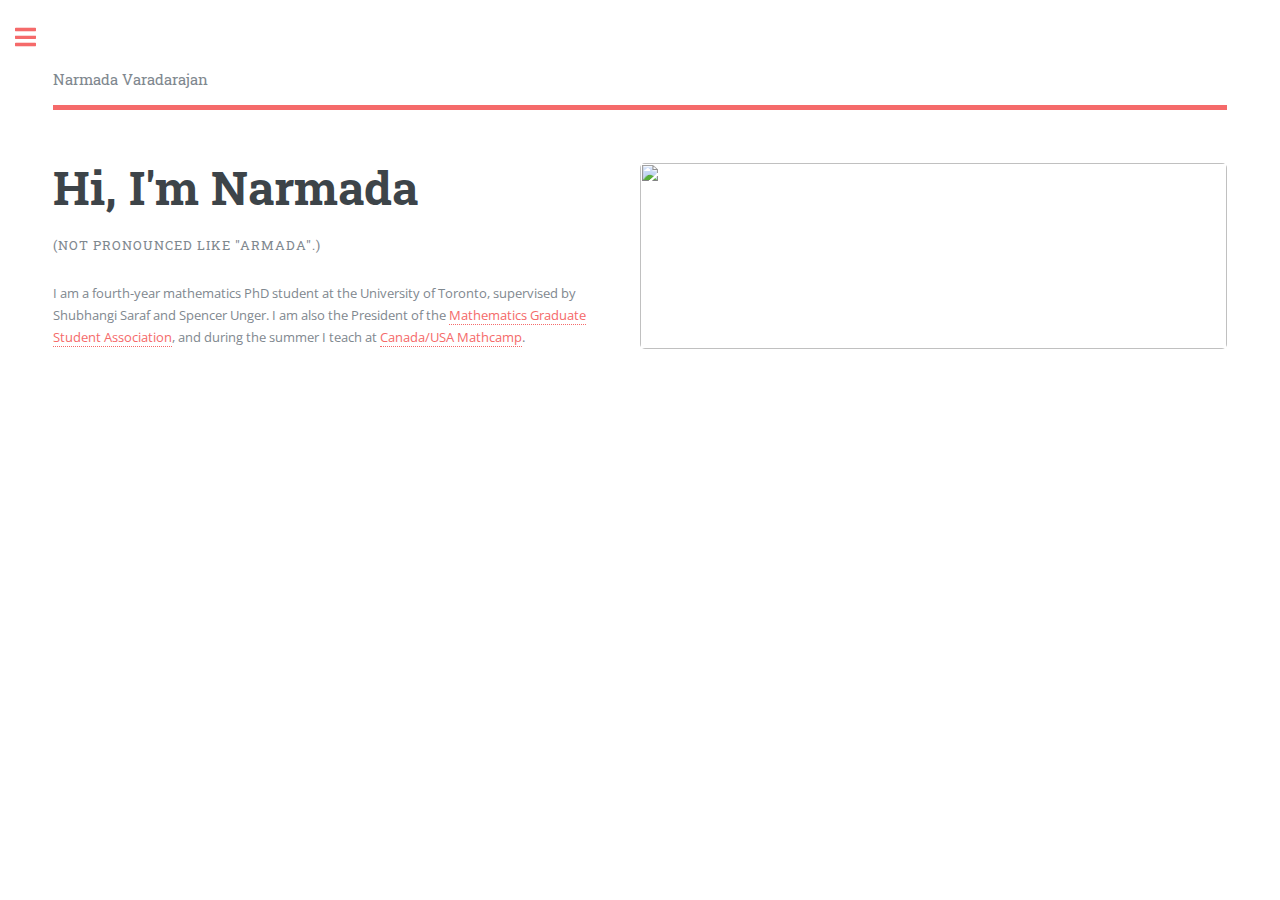
==== commit 96050acd: "Update index.html" ====
--- a/index.html
+++ b/index.html
@@ -37,7 +37,7 @@
 										I am also the President of the <a href="https://www.math.utoronto.ca/mgsa/">Mathematics Graduate Student Association</a>, and during the summer I teach at <a href="https://mathcamp.org/">Canada/USA Mathcamp</a>.</p>
 									</div>
 									<span class="image object">
-										<img src="images/couch.jpg" alt="" />
+										<img src="images/narmada.jpg" alt="" />
 									</span>
 								</section>
 						</div>
